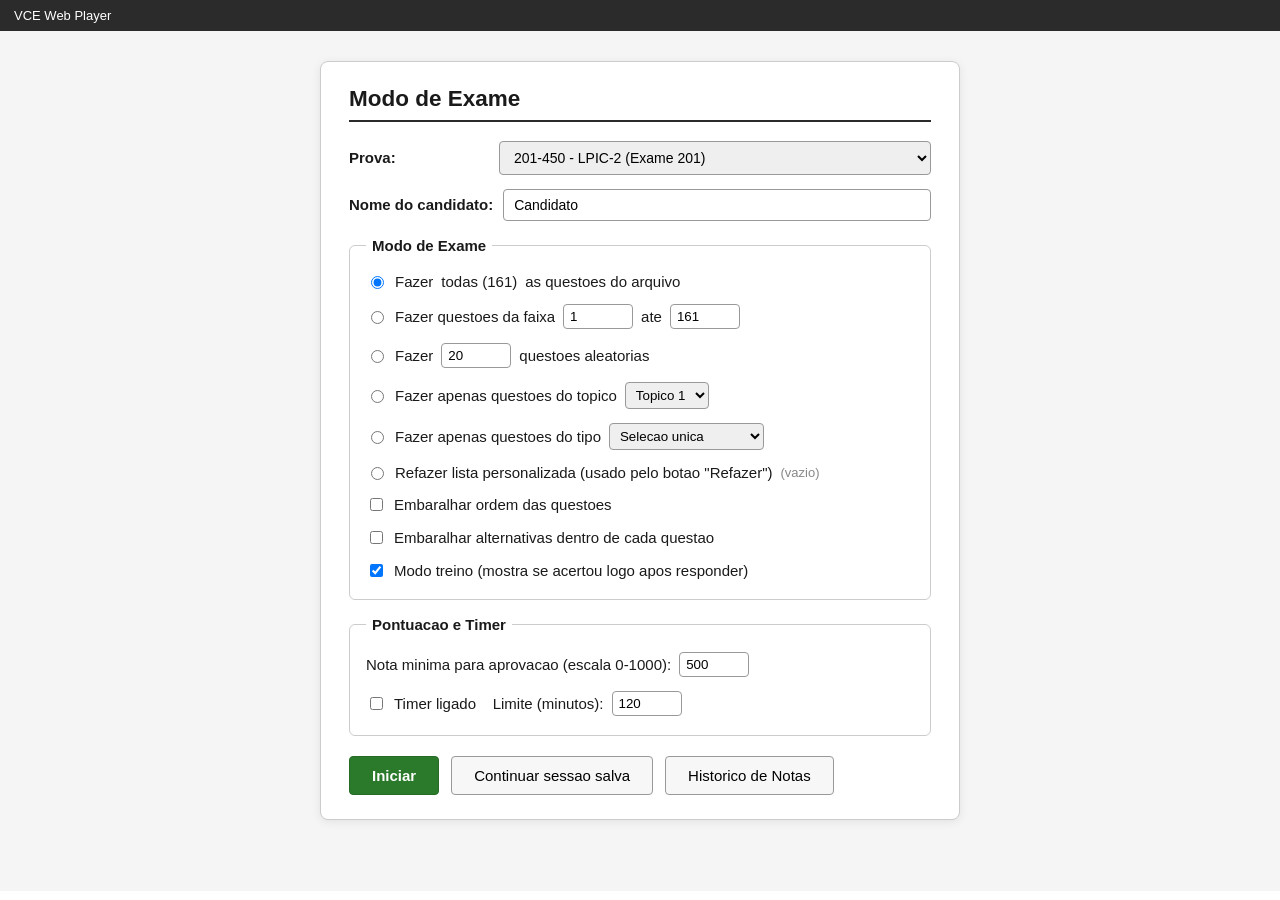
==== vce-web/index.html @ 0c2534b6 "New New" ====
<!DOCTYPE html>
<html lang="pt-BR">
<head>
<meta charset="UTF-8">
<meta name="viewport" content="width=device-width, initial-scale=1.0">
<title>Simulado LPIC-2 - VCE Web Player</title>
<link rel="stylesheet" href="style.css">
</head>
<body>

<!-- ===================== TELA INICIAL ===================== -->
<div id="setupScreen">
  <div class="titlebar">VCE Web Player</div>

  <div class="setupWrap">
    <div class="setupCard">
      <h2>Modo de Exame</h2>

      <div class="field">
        <label>Prova:</label>
        <select id="examSelect"></select>
      </div>

      <div class="field">
        <label>Nome do candidato:</label>
        <input type="text" id="candidateName" value="Candidato" />
      </div>

      <fieldset class="modeBox">
        <legend>Modo de Exame</legend>

        <label class="radioRow">
          <input type="radio" name="mode" value="all" checked>
          Fazer <span id="allCount">todas</span> as questoes do arquivo
        </label>

        <label class="radioRow">
          <input type="radio" name="mode" value="range">
          Fazer questoes da faixa
          <input type="number" id="rangeFrom" min="1" value="1" class="numSmall">
          ate
          <input type="number" id="rangeTo" min="1" value="161" class="numSmall">
        </label>

        <label class="radioRow">
          <input type="radio" name="mode" value="count">
          Fazer
          <input type="number" id="countN" min="1" value="20" class="numSmall">
          questoes aleatorias
        </label>

        <label class="radioRow">
          <input type="radio" name="mode" value="topic">
          Fazer apenas questoes do topico
          <select id="topicSelect" class="numSmall"></select>
        </label>

        <label class="radioRow">
          <input type="radio" name="mode" value="qtype">
          Fazer apenas questoes do tipo
          <select id="qtypeSelect" class="numSmall">
            <option value="single">Selecao unica</option>
            <option value="multi">Multipla escolha</option>
            <option value="text">Escrita (dissertativa)</option>
          </select>
        </label>

        <label class="radioRow">
          <input type="radio" name="mode" value="custom">
          Refazer lista personalizada (usado pelo botao "Refazer")
          <span id="customInfo" class="customInfo"></span>
        </label>

        <label class="checkRow">
          <input type="checkbox" id="randomizeQ"> Embaralhar ordem das questoes
        </label>
        <label class="checkRow">
          <input type="checkbox" id="randomizeChoices"> Embaralhar alternativas dentro de cada questao
        </label>
        <label class="checkRow">
          <input type="checkbox" id="trainingMode" checked>
          Modo treino (mostra se acertou logo apos responder)
        </label>
      </fieldset>

      <fieldset class="modeBox">
        <legend>Pontuacao e Timer</legend>
        <label class="checkRow">
          Nota minima para aprovacao (escala 0-1000):
          <input type="number" id="passingScore" min="0" max="1000" value="500" class="numSmall">
        </label>
        <label class="checkRow">
          <input type="checkbox" id="timerOn"> Timer ligado
          &nbsp;&nbsp; Limite (minutos):
          <input type="number" id="timerMinutes" min="1" value="120" class="numSmall">
        </label>
      </fieldset>

      <div class="setupButtons">
        <button id="btnStart" class="primary">Iniciar</button>
        <button id="btnContinue">Continuar sessao salva</button>
        <button id="btnHistory">Historico de Notas</button>
      </div>
    </div>
  </div>
</div>

<!-- ===================== TELA DA PROVA ===================== -->
<div id="examScreen" style="display:none;">
  <div class="titlebar">
    <span id="examTitle">Custom Exam - VCE Web Player</span>
    <span id="timerDisplay" class="timerDisplay" style="display:none;"></span>
  </div>

  <div class="topbar">
    <label class="mark-label"><input type="checkbox" id="markCheckbox"> Marcar</label>
    <div class="score">Pontuacao Atual: <span id="scoreDisplay">0/0</span></div>
  </div>

  <div class="content">
    <div class="questionHeader">
      <div class="itemInfo">
        Item <span id="itemIndex">1</span> de <span id="itemTotal">0</span>
        (<span id="candidateLabel"></span>Q<span id="itemQNum">1</span>)
      </div>
      <div class="headerButtons">
        <button id="btnShowAnswer">Mostrar Resposta</button>
        <button id="btnCalculator">Calculadora</button>
      </div>
    </div>
    <hr>
    <div class="topicLine">- (Topico <span id="topicNum">1</span>)</div>
    <div class="questionText" id="questionText"></div>
    <div class="options" id="optionsContainer"></div>
    <div class="answerBox" id="answerBox" style="display:none;">
      <div id="answerText" class="answerLine"></div>
      <div id="explanationText" class="explanationLine"></div>
    </div>
  </div>

  <div class="calculatorPanel" id="calculatorPanel" style="display:none;">
    <div class="calc-display" id="calcDisplay">0</div>
    <div class="calc-grid" id="calcGrid"></div>
  </div>

  <div class="statusbar"><span id="statusText">Selecione a melhor alternativa.</span></div>

  <div class="bottombar">
    <button id="btnPrevious">Anterior</button>
    <button id="btnNext">Proxima</button>
    <div class="reviewDropdownWrap">
      <button id="btnReview">Revisao</button>
      <div class="reviewMenu" id="reviewMenu" style="display:none;">
        <div data-mode="all">Revisar Todas</div>
        <div data-mode="marked">Revisar Marcadas</div>
        <div data-mode="incomplete">Revisar Incompletas</div>
        <div data-mode="wrong">Revisar Erradas</div>
      </div>
    </div>
    <button id="btnBackToSetup">Menu Inicial</button>
    <div class="spacer"></div>
    <button id="btnSave">Salvar Sessao</button>
    <button id="btnEnd" class="primary">Finalizar Exame</button>
  </div>
</div>

<!-- ===================== OVERLAY DE REVISAO ===================== -->
<div class="reviewOverlay" id="reviewOverlay" style="display:none;">
  <div class="reviewBox">
    <h3 id="reviewTitle">Revisao</h3>
    <div class="reviewList" id="reviewList"></div>
    <button id="closeReview">Fechar</button>
  </div>
</div>

<!-- ===================== SCORE REPORT ===================== -->
<div class="reportOverlay" id="reportOverlay" style="display:none;">
  <div class="reportBox">
    <div class="reportTitleBar">Relatorio de Pontuacao (Score Report)</div>
    <div class="reportBody" id="reportBody"></div>
    <div class="reportButtons">
      <button id="btnRetakeWrong">Refazer Erradas</button>
      <button id="btnRetakeIncomplete">Refazer Incompletas</button>
      <button id="btnReviewFromReport">Revisar Respostas</button>
      <button id="btnPrintReport">Imprimir</button>
      <button id="closeReport" class="primary">Fechar</button>
    </div>
  </div>
</div>

<!-- ===================== HISTORICO ===================== -->
<div class="reportOverlay" id="historyOverlay" style="display:none;">
  <div class="reportBox">
    <div class="reportTitleBar">Historico de Notas (Score History)</div>
    <div class="reportBody" id="historyBody"></div>
    <div class="reportButtons">
      <button id="btnClearHistory">Limpar Historico</button>
      <button id="closeHistory" class="primary">Fechar</button>
    </div>
  </div>
</div>

<script src="exams.js"></script>
<script src="script.js"></script>
</body>
</html>
---- vce-web/style.css ----
* { box-sizing: border-box; }

body {
  margin: 0;
  font-family: "Segoe UI", Tahoma, Arial, sans-serif;
  font-size: 15px;
  color: #1a1a1a;
  background: #ffffff;
  height: 100vh;
}

#examScreen {
  display: flex;
  flex-direction: column;
  height: 100vh;
}

.titlebar {
  background: #2b2b2b;
  color: #fff;
  padding: 8px 14px;
  font-size: 13px;
  display: flex;
  justify-content: space-between;
  align-items: center;
}

.timerDisplay {
  font-weight: 600;
  color: #ffd479;
}

/* ---------------- TELA INICIAL ---------------- */
.setupWrap {
  display: flex;
  justify-content: center;
  padding: 30px 16px;
  overflow-y: auto;
  height: calc(100vh - 40px);
  background: #f5f5f5;
}

.setupCard {
  background: #fff;
  border: 1px solid #ccc;
  border-radius: 8px;
  padding: 24px 28px;
  width: 640px;
  max-width: 100%;
  box-shadow: 0 2px 10px rgba(0,0,0,0.08);
  height: fit-content;
}

.setupCard h2 {
  margin-top: 0;
  border-bottom: 2px solid #2b2b2b;
  padding-bottom: 8px;
}

.field {
  display: flex;
  align-items: center;
  gap: 10px;
  margin: 14px 0;
}

.field label {
  min-width: 140px;
  font-weight: 600;
}

.field select,
.field input[type="text"] {
  flex: 1;
  padding: 7px 10px;
  border: 1px solid #999;
  border-radius: 4px;
  font-size: 14px;
}

.modeBox {
  border: 1px solid #ccc;
  border-radius: 6px;
  padding: 12px 16px;
  margin: 16px 0;
}

.modeBox legend {
  font-weight: 600;
  padding: 0 6px;
}

.radioRow, .checkRow {
  display: flex;
  align-items: center;
  gap: 8px;
  padding: 7px 0;
  flex-wrap: wrap;
}

.numSmall {
  width: 70px;
  padding: 4px 6px;
  border: 1px solid #999;
  border-radius: 4px;
}

select.numSmall { width: auto; }

.setupButtons {
  display: flex;
  gap: 12px;
  margin-top: 20px;
}

.setupButtons button {
  padding: 10px 22px;
  border: 1px solid #999;
  background: #f7f7f7;
  border-radius: 4px;
  cursor: pointer;
  font-size: 15px;
}

.setupButtons button:hover { background: #e9e9e9; }

.setupButtons .primary {
  background: #2b7a2b;
  color: #fff;
  border-color: #256b25;
  font-weight: 600;
}

.setupButtons .primary:hover { background: #236623; }

/* ---------------- BARRA SUPERIOR DA PROVA ---------------- */
.topbar {
  display: flex;
  justify-content: space-between;
  align-items: center;
  padding: 8px 16px;
  background: #f0f0f0;
  border-bottom: 1px solid #ccc;
}

.mark-label { font-size: 14px; user-select: none; }
.score { font-weight: 600; }

.content {
  flex: 1;
  padding: 20px 24px;
  overflow-y: auto;
}

.questionHeader {
  display: flex;
  justify-content: space-between;
  align-items: center;
}

.itemInfo { font-weight: 600; }

.headerButtons button {
  margin-left: 8px;
  padding: 6px 14px;
  border: 1px solid #999;
  background: #f7f7f7;
  border-radius: 3px;
  cursor: pointer;
}

.headerButtons button:hover { background: #e9e9e9; }

hr { border: none; border-top: 1px solid #ccc; margin: 10px 0 16px 0; }

.topicLine { font-weight: 600; margin-bottom: 10px; }

.questionText {
  white-space: pre-wrap;
  margin-bottom: 18px;
  line-height: 1.5;
}

.questionText pre {
  background: #f4f4f4;
  border: 1px solid #ddd;
  padding: 10px;
  overflow-x: auto;
  font-family: "Consolas", "Courier New", monospace;
  font-size: 13px;
  white-space: pre;
}

.options { display: flex; flex-direction: column; gap: 10px; }

.optionRow {
  display: flex;
  align-items: flex-start;
  gap: 10px;
  padding: 4px 6px;
  border-radius: 4px;
  cursor: pointer;
}

.optionRow:hover { background: #f5f5f5; }
.optionRow input { margin-top: 3px; }
.optionRow .optLabel { font-weight: 600; min-width: 18px; }

.optionRow.correct .optText,
.optionRow.correct .optLabel { color: #1a7f1a; font-weight: 600; }

.optionRow.incorrectSelected .optText,
.optionRow.incorrectSelected .optLabel { color: #c0392b; }

.textAnswer {
  width: 100%;
  padding: 8px;
  border: 1px solid #999;
  border-radius: 4px;
  font-size: 14px;
}

.answerBox {
  margin-top: 20px;
  background: #ffffcc;
  border: 1px solid #e0e0a0;
  padding: 14px;
  border-radius: 3px;
}

.answerLine { font-weight: 600; margin-bottom: 8px; }

.explanationLine {
  color: #333;
  line-height: 1.5;
  border-top: 1px dashed #ccc;
  padding-top: 8px;
  white-space: pre-wrap;
}

.calculatorPanel {
  position: fixed;
  top: 100px;
  right: 40px;
  background: #eee;
  border: 1px solid #999;
  border-radius: 6px;
  padding: 12px;
  box-shadow: 0 4px 14px rgba(0,0,0,0.25);
  z-index: 50;
}

.calc-display {
  background: #fff;
  border: 1px solid #999;
  text-align: right;
  padding: 8px;
  font-size: 20px;
  margin-bottom: 8px;
  border-radius: 3px;
  min-width: 180px;
}

.calc-grid { display: grid; grid-template-columns: repeat(4, 42px); gap: 6px; }

.calc-grid button {
  padding: 10px 0;
  border: 1px solid #aaa;
  background: #fafafa;
  border-radius: 3px;
  cursor: pointer;
  font-size: 15px;
}

.calc-grid button:hover { background: #e0e0e0; }

.statusbar {
  background: #f0f0f0;
  border-top: 1px solid #ccc;
  padding: 6px 16px;
  font-size: 13px;
  color: #444;
}

.bottombar {
  display: flex;
  align-items: center;
  gap: 8px;
  padding: 10px 16px;
  background: #f0f0f0;
  border-top: 1px solid #ccc;
}

.bottombar button {
  padding: 7px 16px;
  border: 1px solid #999;
  background: #f7f7f7;
  border-radius: 3px;
  cursor: pointer;
}

.bottombar button:hover { background: #e9e9e9; }
.spacer { flex: 1; }

.reviewDropdownWrap { position: relative; }

.reviewMenu {
  position: absolute;
  bottom: 40px;
  left: 0;
  background: #fff;
  border: 1px solid #999;
  border-radius: 4px;
  box-shadow: 0 2px 10px rgba(0,0,0,0.2);
  min-width: 170px;
  z-index: 40;
}

.reviewMenu div { padding: 8px 14px; cursor: pointer; font-size: 14px; }
.reviewMenu div:hover { background: #f0f0f0; }

.reviewOverlay {
  position: fixed;
  inset: 0;
  background: rgba(0,0,0,0.4);
  display: flex;
  align-items: center;
  justify-content: center;
  z-index: 60;
}

.reviewBox {
  background: #fff;
  border-radius: 6px;
  padding: 20px;
  width: 680px;
  max-width: 92%;
  max-height: 80vh;
  overflow-y: auto;
}

.reviewList div {
  padding: 8px 4px;
  border-bottom: 1px solid #eee;
  cursor: pointer;
}

.reviewList div:hover { background: #f7f7f7; }

.reviewList .rIcon {
  display: inline-block;
  min-width: 26px;
  font-weight: 700;
}

.rCorrect { color: #1a7f1a; }
.rWrong { color: #c0392b; }
.rMarked { color: #b8860b; }
.rUnanswered { color: #888; }

.reviewBox button {
  margin-top: 14px;
  padding: 8px 18px;
  border: 1px solid #999;
  background: #f7f7f7;
  border-radius: 4px;
  cursor: pointer;
}

/* ---------------- CUSTOM INFO ---------------- */
.customInfo { color: #888; font-size: 13px; }

/* ---------------- SCORE REPORT / HISTORICO ---------------- */
.reportOverlay {
  position: fixed;
  inset: 0;
  background: rgba(0,0,0,0.5);
  display: flex;
  align-items: center;
  justify-content: center;
  z-index: 70;
}

.reportBox {
  background: #fff;
  border-radius: 6px;
  width: 820px;
  max-width: 95%;
  max-height: 90vh;
  display: flex;
  flex-direction: column;
  overflow: hidden;
  box-shadow: 0 4px 20px rgba(0,0,0,0.3);
}

.reportTitleBar {
  background: #2b2b2b;
  color: #fff;
  padding: 10px 16px;
  font-weight: 600;
}

.reportBody {
  padding: 24px 28px;
  overflow-y: auto;
}

.reportBody h1 {
  text-align: center;
  font-size: 24px;
  margin: 0 0 4px 0;
}

.reportBody h2 {
  text-align: center;
  font-size: 18px;
  margin: 0 0 20px 0;
  color: #444;
}

.reportBody h3 {
  margin: 24px 0 10px 0;
  border-bottom: 1px solid #ccc;
  padding-bottom: 6px;
}

.reportMeta { margin-bottom: 20px; line-height: 1.8; }
.metaRow { display: flex; justify-content: space-between; max-width: 480px; }

.chartWrap {
  border: 1px solid #ccc;
  border-radius: 6px;
  padding: 18px 20px;
  margin: 16px 0;
  background: #fafafa;
}

.chartRow { display: flex; align-items: center; margin-bottom: 12px; }

.chartLabel { width: 100px; font-weight: 600; font-size: 13px; }

.chartTrack {
  flex: 1;
  height: 26px;
  background: #fff;
  border: 1px solid #999;
  position: relative;
  border-radius: 3px;
  overflow: hidden;
}

.chartBarReq { height: 100%; background: #6a8ec9; }
.chartBarYour { height: 100%; }
.chartBarYour.pass { background: #2b7a2b; }
.chartBarYour.fail { background: #c0392b; }

.chartScale {
  display: flex;
  justify-content: space-between;
  margin-left: 100px;
  font-size: 12px;
  color: #666;
}

.reportScores {
  display: flex;
  gap: 24px;
  flex-wrap: wrap;
  margin: 16px 0;
  font-size: 15px;
}

.reportStats {
  display: flex;
  gap: 10px;
  flex-wrap: wrap;
  margin: 16px 0;
}

.statChip {
  background: #eee;
  border: 1px solid #ccc;
  border-radius: 14px;
  padding: 4px 12px;
  font-size: 13px;
}
.statChip.ok { background: #e3f5e3; border-color: #a8d8a8; }
.statChip.bad { background: #fbe3e3; border-color: #e8b0b0; }
.statChip.warn { background: #fdf3e0; border-color: #e8d0a0; }

.topicTable, .historyTable {
  width: 100%;
  border-collapse: collapse;
  font-size: 14px;
}

.topicTable th, .topicTable td,
.historyTable th, .historyTable td {
  border-bottom: 1px solid #eee;
  padding: 8px 10px;
}

.topicTable th, .historyTable th {
  text-align: left;
  background: #f5f5f5;
  border-bottom: 2px solid #ddd;
}

.topicBar {
  position: relative;
  background: #eee;
  border-radius: 10px;
  height: 18px;
  width: 180px;
  display: inline-block;
  overflow: hidden;
  vertical-align: middle;
}

.topicBarFill {
  position: absolute;
  left: 0; top: 0; bottom: 0;
  background: #6a8ec9;
}

.topicBar span {
  position: absolute;
  right: 8px;
  font-size: 11px;
  line-height: 18px;
  font-weight: 600;
  color: #222;
}

.reportButtons {
  display: flex;
  gap: 8px;
  padding: 14px 20px;
  border-top: 1px solid #ddd;
  background: #f7f7f7;
  flex-wrap: wrap;
}

.reportButtons button {
  padding: 8px 16px;
  border: 1px solid #999;
  background: #fff;
  border-radius: 4px;
  cursor: pointer;
}

.reportButtons button:hover { background: #eee; }
.reportButtons .primary { background: #2b7a2b; color: #fff; border-color: #256b25; }
.reportButtons .primary:hover { background: #236623; }

.miniBtn {
  padding: 3px 8px;
  font-size: 12px;
  border: 1px solid #999;
  background: #fff;
  border-radius: 3px;
  cursor: pointer;
  margin: 0 2px;
}
.miniBtn:hover:not(:disabled) { background: #eee; }
.miniBtn:disabled { opacity: 0.4; cursor: default; }

.bottombar .primary { background: #2b7a2b; color: #fff; border-color: #256b25; }
.bottombar .primary:hover { background: #236623; }

@media print {
  .reportButtons, .reportTitleBar { display: none; }
  .reportOverlay { position: static; background: none; }
  .reportBox { box-shadow: none; max-height: none; }
}
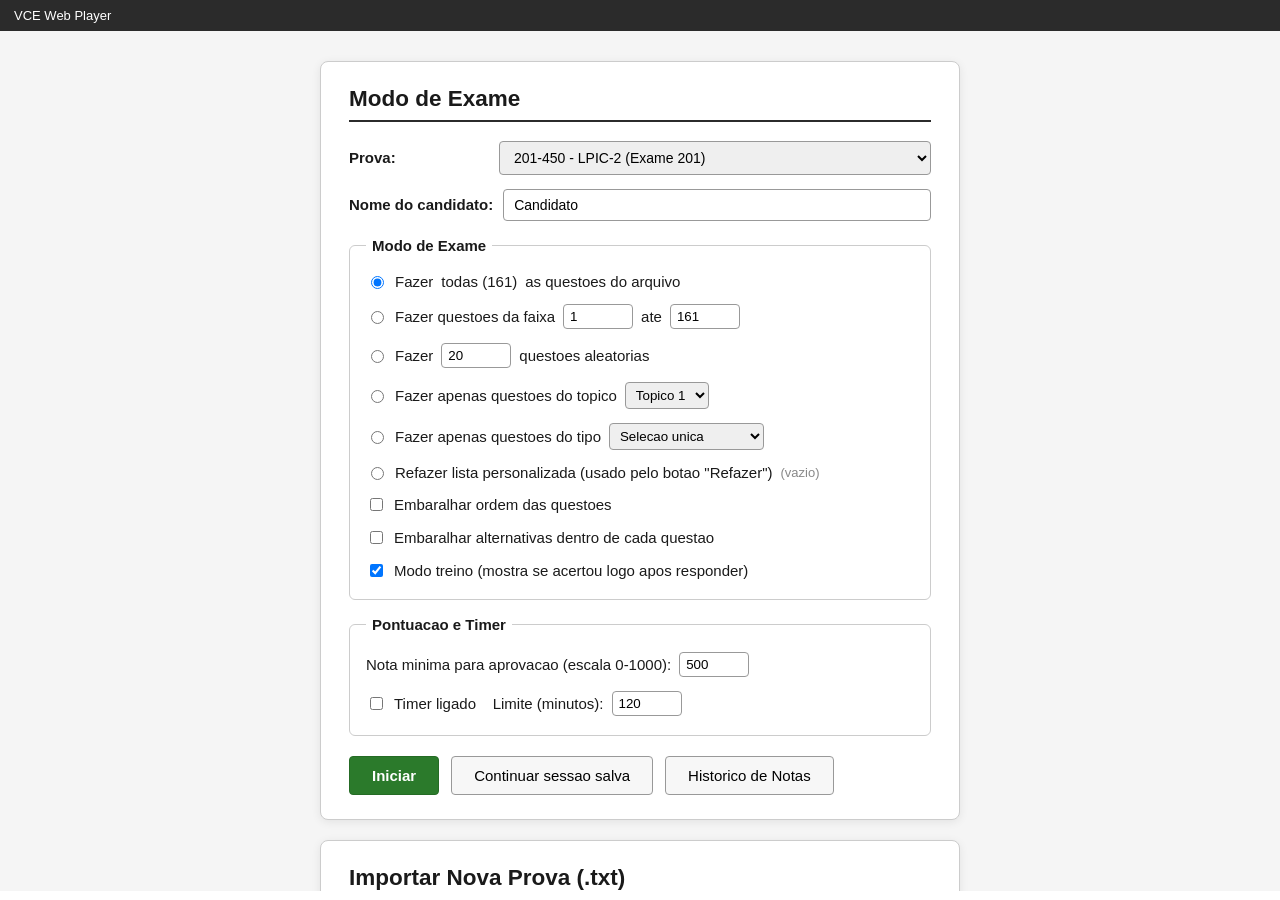
==== commit 5bcd7289: "Adiciona importar prova .txt pelo navegador e auto-save/restore de sessão Novo endpoint import_simul" ====
--- a/vce-web/index.html
+++ b/vce-web/index.html
@@ -101,6 +101,16 @@
         <button id="btnContinue">Continuar sessao salva</button>
         <button id="btnHistory">Historico de Notas</button>
       </div>
+    </div>
+
+    <div class="setupCard" id="importCard">
+      <h2>Importar Nova Prova (.txt)</h2>
+      <p class="importHint" id="importHint"></p>
+      <div class="field">
+        <input type="file" id="importFileInput" accept=".txt">
+        <button id="btnImport">Importar</button>
+      </div>
+      <div id="importStatus" class="importStatus" style="display:none;"></div>
     </div>
   </div>
 </div>
--- a/vce-web/style.css
+++ b/vce-web/style.css
@@ -33,7 +33,9 @@
 /* ---------------- TELA INICIAL ---------------- */
 .setupWrap {
   display: flex;
-  justify-content: center;
+  flex-direction: column;
+  align-items: center;
+  gap: 20px;
   padding: 30px 16px;
   overflow-y: auto;
   height: calc(100vh - 40px);
@@ -132,6 +134,34 @@
 }
 
 .setupButtons .primary:hover { background: #236623; }
+
+/* ---------------- IMPORTAR PROVA ---------------- */
+.importHint {
+  color: #888;
+  font-size: 13px;
+  margin: 0 0 10px 0;
+}
+
+#importCard .field input[type="file"] {
+  flex: 1;
+}
+
+#importCard input:disabled,
+#importCard button:disabled {
+  opacity: .5;
+  cursor: not-allowed;
+}
+
+.importStatus {
+  margin-top: 12px;
+  padding: 8px 12px;
+  border-radius: 4px;
+  font-size: 14px;
+}
+
+.importStatus.info { background: #eef3fb; color: #2b5b9c; }
+.importStatus.success { background: #eaf6ea; color: #1a7f1a; }
+.importStatus.error { background: #fbeaea; color: #c0392b; }
 
 /* ---------------- BARRA SUPERIOR DA PROVA ---------------- */
 .topbar {
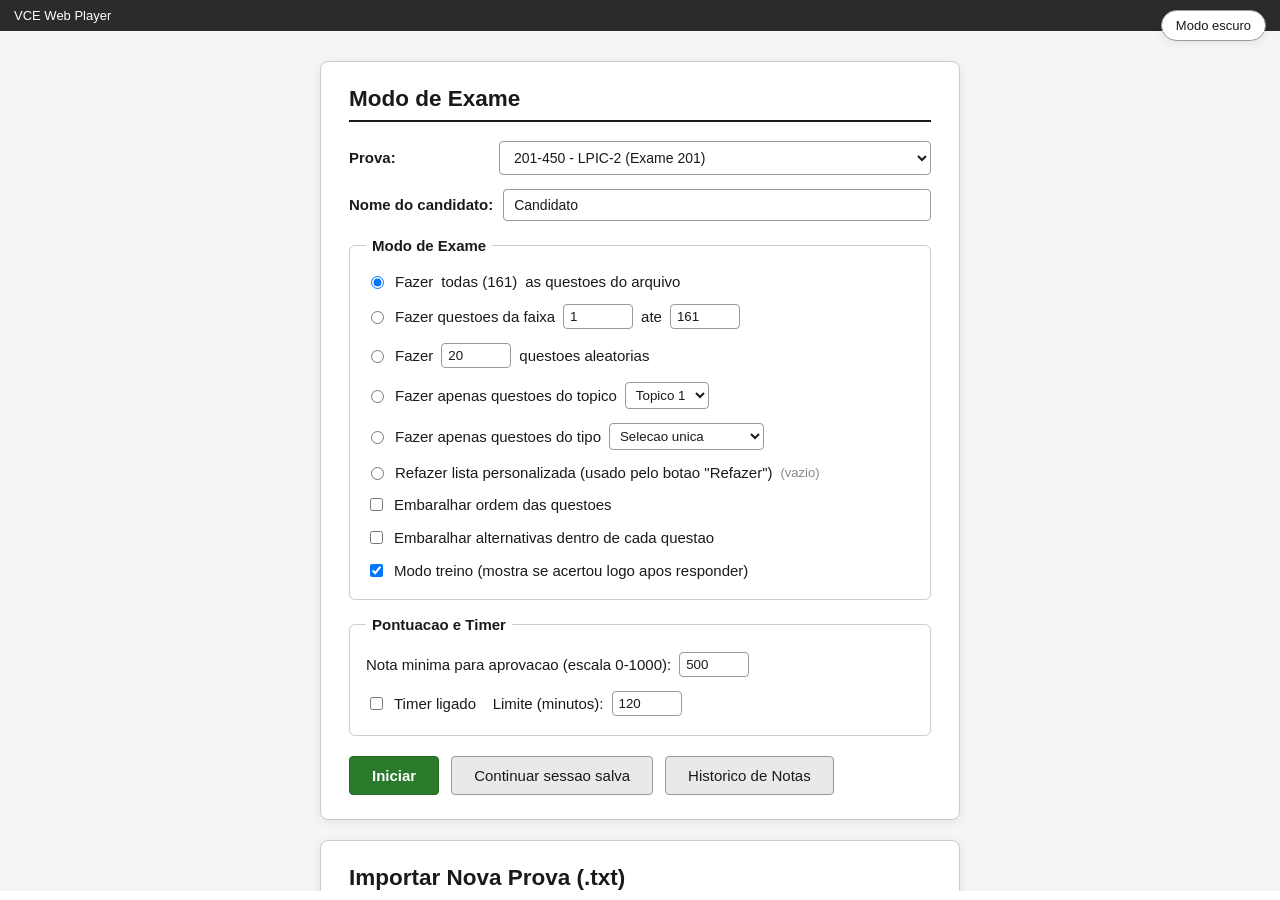
==== commit 9769c0a8: "Adiciona opção de modo escuro Botão fixo alterna entre tema claro e escuro, com a escolha salva no l" ====
--- a/vce-web/index.html
+++ b/vce-web/index.html
@@ -5,8 +5,22 @@
 <meta name="viewport" content="width=device-width, initial-scale=1.0">
 <title>Simulado LPIC-2 - VCE Web Player</title>
 <link rel="stylesheet" href="style.css">
+<script>
+// Aplica o tema salvo antes de renderizar a pagina, para evitar o "flash"
+// de tela clara antes de trocar para o modo escuro.
+(function () {
+  try {
+    var saved = localStorage.getItem('vce_theme');
+    if (saved === 'dark' || saved === 'light') {
+      document.documentElement.setAttribute('data-theme', saved);
+    }
+  } catch (e) {}
+})();
+</script>
 </head>
 <body>
+
+<button id="themeToggle" type="button">Modo escuro</button>
 
 <!-- ===================== TELA INICIAL ===================== -->
 <div id="setupScreen">
--- a/vce-web/style.css
+++ b/vce-web/style.css
@@ -1,11 +1,124 @@
+:root {
+  --bg: #ffffff;
+  --bg-soft: #f5f5f5;
+  --bg-card: #ffffff;
+  --bg-hover: #e9e9e9;
+  --bg-input: #ffffff;
+  --text: #1a1a1a;
+  --text-muted: #888888;
+  --text-soft: #444444;
+  --border: #cccccc;
+  --border-strong: #999999;
+  --titlebar-bg: #2b2b2b;
+  --titlebar-text: #ffffff;
+  --accent: #2b7a2b;
+  --accent-hover: #236623;
+  --accent-border: #256b25;
+  --blue: #6a8ec9;
+  --pass: #1a7f1a;
+  --fail: #c0392b;
+  --warn: #b8860b;
+  --highlight-bg: #ffffcc;
+  --highlight-border: #e0e0a0;
+  --code-bg: #f4f4f4;
+  --code-border: #dddddd;
+  --shadow: rgba(0, 0, 0, 0.08);
+  --shadow-strong: rgba(0, 0, 0, 0.3);
+  --overlay-bg: rgba(0, 0, 0, 0.45);
+  --info-bg: #eef3fb;
+  --info-text: #2b5b9c;
+  --success-bg: #eaf6ea;
+  --success-text: #1a7f1a;
+  --error-bg: #fbeaea;
+  --error-text: #c0392b;
+  --warn-bg: #fdf3e0;
+  --warn-border: #e8d0a0;
+}
+
+:root[data-theme="dark"] {
+  --bg: #15181c;
+  --bg-soft: #1b1f24;
+  --bg-card: #20252b;
+  --bg-hover: #2b3138;
+  --bg-input: #262c33;
+  --text: #e8e8e8;
+  --text-muted: #9aa0a6;
+  --text-soft: #c2c7cc;
+  --border: #3a4149;
+  --border-strong: #4d555e;
+  --titlebar-bg: #101317;
+  --titlebar-text: #f0f0f0;
+  --accent: #3a9a3a;
+  --accent-hover: #4bb14b;
+  --accent-border: #2f8a2f;
+  --blue: #7ea4e0;
+  --pass: #5fc25f;
+  --fail: #ef6b6b;
+  --warn: #e0b34a;
+  --highlight-bg: #4a4322;
+  --highlight-border: #6b6132;
+  --code-bg: #262c33;
+  --code-border: #3a4149;
+  --shadow: rgba(0, 0, 0, 0.35);
+  --shadow-strong: rgba(0, 0, 0, 0.6);
+  --overlay-bg: rgba(0, 0, 0, 0.65);
+  --info-bg: #1e2c3d;
+  --info-text: #8ab4f0;
+  --success-bg: #1c3320;
+  --success-text: #6fd07a;
+  --error-bg: #3a2020;
+  --error-text: #f08a8a;
+  --warn-bg: #3a2f14;
+  --warn-border: #6b5726;
+}
+
+@media (prefers-color-scheme: dark) {
+  :root:not([data-theme="light"]) {
+    --bg: #15181c;
+    --bg-soft: #1b1f24;
+    --bg-card: #20252b;
+    --bg-hover: #2b3138;
+    --bg-input: #262c33;
+    --text: #e8e8e8;
+    --text-muted: #9aa0a6;
+    --text-soft: #c2c7cc;
+    --border: #3a4149;
+    --border-strong: #4d555e;
+    --titlebar-bg: #101317;
+    --titlebar-text: #f0f0f0;
+    --accent: #3a9a3a;
+    --accent-hover: #4bb14b;
+    --accent-border: #2f8a2f;
+    --blue: #7ea4e0;
+    --pass: #5fc25f;
+    --fail: #ef6b6b;
+    --warn: #e0b34a;
+    --highlight-bg: #4a4322;
+    --highlight-border: #6b6132;
+    --code-bg: #262c33;
+    --code-border: #3a4149;
+    --shadow: rgba(0, 0, 0, 0.35);
+    --shadow-strong: rgba(0, 0, 0, 0.6);
+    --overlay-bg: rgba(0, 0, 0, 0.65);
+    --info-bg: #1e2c3d;
+    --info-text: #8ab4f0;
+    --success-bg: #1c3320;
+    --success-text: #6fd07a;
+    --error-bg: #3a2020;
+    --error-text: #f08a8a;
+    --warn-bg: #3a2f14;
+    --warn-border: #6b5726;
+  }
+}
+
 * { box-sizing: border-box; }
 
 body {
   margin: 0;
   font-family: "Segoe UI", Tahoma, Arial, sans-serif;
   font-size: 15px;
-  color: #1a1a1a;
-  background: #ffffff;
+  color: var(--text);
+  background: var(--bg);
   height: 100vh;
 }
 
@@ -16,8 +129,8 @@
 }
 
 .titlebar {
-  background: #2b2b2b;
-  color: #fff;
+  background: var(--titlebar-bg);
+  color: var(--titlebar-text);
   padding: 8px 14px;
   font-size: 13px;
   display: flex;
@@ -29,6 +142,24 @@
   font-weight: 600;
   color: #ffd479;
 }
+
+/* ---------------- ALTERNAR TEMA (MODO ESCURO) ---------------- */
+#themeToggle {
+  position: fixed;
+  top: 10px;
+  right: 14px;
+  z-index: 200;
+  padding: 7px 14px;
+  border: 1px solid var(--border-strong);
+  background: var(--bg-card);
+  color: var(--text);
+  border-radius: 20px;
+  cursor: pointer;
+  font-size: 13px;
+  box-shadow: 0 2px 8px var(--shadow);
+}
+
+#themeToggle:hover { background: var(--bg-hover); }
 
 /* ---------------- TELA INICIAL ---------------- */
 .setupWrap {
@@ -39,23 +170,23 @@
   padding: 30px 16px;
   overflow-y: auto;
   height: calc(100vh - 40px);
-  background: #f5f5f5;
+  background: var(--bg-soft);
 }
 
 .setupCard {
-  background: #fff;
-  border: 1px solid #ccc;
+  background: var(--bg-card);
+  border: 1px solid var(--border);
   border-radius: 8px;
   padding: 24px 28px;
   width: 640px;
   max-width: 100%;
-  box-shadow: 0 2px 10px rgba(0,0,0,0.08);
+  box-shadow: 0 2px 10px var(--shadow);
   height: fit-content;
 }
 
 .setupCard h2 {
   margin-top: 0;
-  border-bottom: 2px solid #2b2b2b;
+  border-bottom: 2px solid var(--text);
   padding-bottom: 8px;
 }
 
@@ -75,13 +206,15 @@
 .field input[type="text"] {
   flex: 1;
   padding: 7px 10px;
-  border: 1px solid #999;
+  border: 1px solid var(--border-strong);
   border-radius: 4px;
   font-size: 14px;
+  background: var(--bg-input);
+  color: var(--text);
 }
 
 .modeBox {
-  border: 1px solid #ccc;
+  border: 1px solid var(--border);
   border-radius: 6px;
   padding: 12px 16px;
   margin: 16px 0;
@@ -103,8 +236,10 @@
 .numSmall {
   width: 70px;
   padding: 4px 6px;
-  border: 1px solid #999;
-  border-radius: 4px;
+  border: 1px solid var(--border-strong);
+  border-radius: 4px;
+  background: var(--bg-input);
+  color: var(--text);
 }
 
 select.numSmall { width: auto; }
@@ -117,33 +252,35 @@
 
 .setupButtons button {
   padding: 10px 22px;
-  border: 1px solid #999;
-  background: #f7f7f7;
+  border: 1px solid var(--border-strong);
+  background: var(--bg-hover);
+  color: var(--text);
   border-radius: 4px;
   cursor: pointer;
   font-size: 15px;
 }
 
-.setupButtons button:hover { background: #e9e9e9; }
+.setupButtons button:hover { filter: brightness(0.95); }
 
 .setupButtons .primary {
-  background: #2b7a2b;
+  background: var(--accent);
   color: #fff;
-  border-color: #256b25;
+  border-color: var(--accent-border);
   font-weight: 600;
 }
 
-.setupButtons .primary:hover { background: #236623; }
+.setupButtons .primary:hover { background: var(--accent-hover); }
 
 /* ---------------- IMPORTAR PROVA ---------------- */
 .importHint {
-  color: #888;
+  color: var(--text-muted);
   font-size: 13px;
   margin: 0 0 10px 0;
 }
 
 #importCard .field input[type="file"] {
   flex: 1;
+  color: var(--text);
 }
 
 #importCard input:disabled,
@@ -159,9 +296,9 @@
   font-size: 14px;
 }
 
-.importStatus.info { background: #eef3fb; color: #2b5b9c; }
-.importStatus.success { background: #eaf6ea; color: #1a7f1a; }
-.importStatus.error { background: #fbeaea; color: #c0392b; }
+.importStatus.info { background: var(--info-bg); color: var(--info-text); }
+.importStatus.success { background: var(--success-bg); color: var(--success-text); }
+.importStatus.error { background: var(--error-bg); color: var(--error-text); }
 
 /* ---------------- BARRA SUPERIOR DA PROVA ---------------- */
 .topbar {
@@ -169,8 +306,8 @@
   justify-content: space-between;
   align-items: center;
   padding: 8px 16px;
-  background: #f0f0f0;
-  border-bottom: 1px solid #ccc;
+  background: var(--bg-soft);
+  border-bottom: 1px solid var(--border);
 }
 
 .mark-label { font-size: 14px; user-select: none; }
@@ -193,15 +330,16 @@
 .headerButtons button {
   margin-left: 8px;
   padding: 6px 14px;
-  border: 1px solid #999;
-  background: #f7f7f7;
+  border: 1px solid var(--border-strong);
+  background: var(--bg-hover);
+  color: var(--text);
   border-radius: 3px;
   cursor: pointer;
 }
 
-.headerButtons button:hover { background: #e9e9e9; }
-
-hr { border: none; border-top: 1px solid #ccc; margin: 10px 0 16px 0; }
+.headerButtons button:hover { filter: brightness(0.95); }
+
+hr { border: none; border-top: 1px solid var(--border); margin: 10px 0 16px 0; }
 
 .topicLine { font-weight: 600; margin-bottom: 10px; }
 
@@ -212,13 +350,14 @@
 }
 
 .questionText pre {
-  background: #f4f4f4;
-  border: 1px solid #ddd;
+  background: var(--code-bg);
+  border: 1px solid var(--code-border);
   padding: 10px;
   overflow-x: auto;
   font-family: "Consolas", "Courier New", monospace;
   font-size: 13px;
   white-space: pre;
+  color: var(--text);
 }
 
 .options { display: flex; flex-direction: column; gap: 10px; }
@@ -232,38 +371,40 @@
   cursor: pointer;
 }
 
-.optionRow:hover { background: #f5f5f5; }
+.optionRow:hover { background: var(--bg-hover); }
 .optionRow input { margin-top: 3px; }
 .optionRow .optLabel { font-weight: 600; min-width: 18px; }
 
 .optionRow.correct .optText,
-.optionRow.correct .optLabel { color: #1a7f1a; font-weight: 600; }
+.optionRow.correct .optLabel { color: var(--pass); font-weight: 600; }
 
 .optionRow.incorrectSelected .optText,
-.optionRow.incorrectSelected .optLabel { color: #c0392b; }
+.optionRow.incorrectSelected .optLabel { color: var(--fail); }
 
 .textAnswer {
   width: 100%;
   padding: 8px;
-  border: 1px solid #999;
+  border: 1px solid var(--border-strong);
   border-radius: 4px;
   font-size: 14px;
+  background: var(--bg-input);
+  color: var(--text);
 }
 
 .answerBox {
   margin-top: 20px;
-  background: #ffffcc;
-  border: 1px solid #e0e0a0;
+  background: var(--highlight-bg);
+  border: 1px solid var(--highlight-border);
   padding: 14px;
   border-radius: 3px;
 }
 
-.answerLine { font-weight: 600; margin-bottom: 8px; }
+.answerLine { font-weight: 600; margin-bottom: 8px; color: var(--text); }
 
 .explanationLine {
-  color: #333;
+  color: var(--text-soft);
   line-height: 1.5;
-  border-top: 1px dashed #ccc;
+  border-top: 1px dashed var(--border);
   padding-top: 8px;
   white-space: pre-wrap;
 }
@@ -272,17 +413,17 @@
   position: fixed;
   top: 100px;
   right: 40px;
-  background: #eee;
-  border: 1px solid #999;
+  background: var(--bg-soft);
+  border: 1px solid var(--border-strong);
   border-radius: 6px;
   padding: 12px;
-  box-shadow: 0 4px 14px rgba(0,0,0,0.25);
-  z-index: 50;
+  box-shadow: 0 4px 14px var(--shadow-strong);
 }
 
 .calc-display {
-  background: #fff;
-  border: 1px solid #999;
+  background: var(--bg-card);
+  border: 1px solid var(--border-strong);
+  color: var(--text);
   text-align: right;
   padding: 8px;
   font-size: 20px;
@@ -295,21 +436,22 @@
 
 .calc-grid button {
   padding: 10px 0;
-  border: 1px solid #aaa;
-  background: #fafafa;
+  border: 1px solid var(--border-strong);
+  background: var(--bg-card);
+  color: var(--text);
   border-radius: 3px;
   cursor: pointer;
   font-size: 15px;
 }
 
-.calc-grid button:hover { background: #e0e0e0; }
+.calc-grid button:hover { background: var(--bg-hover); }
 
 .statusbar {
-  background: #f0f0f0;
-  border-top: 1px solid #ccc;
+  background: var(--bg-soft);
+  border-top: 1px solid var(--border);
   padding: 6px 16px;
   font-size: 13px;
-  color: #444;
+  color: var(--text-soft);
 }
 
 .bottombar {
@@ -317,19 +459,20 @@
   align-items: center;
   gap: 8px;
   padding: 10px 16px;
-  background: #f0f0f0;
-  border-top: 1px solid #ccc;
+  background: var(--bg-soft);
+  border-top: 1px solid var(--border);
 }
 
 .bottombar button {
   padding: 7px 16px;
-  border: 1px solid #999;
-  background: #f7f7f7;
+  border: 1px solid var(--border-strong);
+  background: var(--bg-hover);
+  color: var(--text);
   border-radius: 3px;
   cursor: pointer;
 }
 
-.bottombar button:hover { background: #e9e9e9; }
+.bottombar button:hover { filter: brightness(0.95); }
 .spacer { flex: 1; }
 
 .reviewDropdownWrap { position: relative; }
@@ -338,21 +481,21 @@
   position: absolute;
   bottom: 40px;
   left: 0;
-  background: #fff;
-  border: 1px solid #999;
-  border-radius: 4px;
-  box-shadow: 0 2px 10px rgba(0,0,0,0.2);
+  background: var(--bg-card);
+  border: 1px solid var(--border-strong);
+  border-radius: 4px;
+  box-shadow: 0 2px 10px var(--shadow-strong);
   min-width: 170px;
   z-index: 40;
 }
 
-.reviewMenu div { padding: 8px 14px; cursor: pointer; font-size: 14px; }
-.reviewMenu div:hover { background: #f0f0f0; }
+.reviewMenu div { padding: 8px 14px; cursor: pointer; font-size: 14px; color: var(--text); }
+.reviewMenu div:hover { background: var(--bg-hover); }
 
 .reviewOverlay {
   position: fixed;
   inset: 0;
-  background: rgba(0,0,0,0.4);
+  background: var(--overlay-bg);
   display: flex;
   align-items: center;
   justify-content: center;
@@ -360,7 +503,8 @@
 }
 
 .reviewBox {
-  background: #fff;
+  background: var(--bg-card);
+  color: var(--text);
   border-radius: 6px;
   padding: 20px;
   width: 680px;
@@ -371,11 +515,11 @@
 
 .reviewList div {
   padding: 8px 4px;
-  border-bottom: 1px solid #eee;
-  cursor: pointer;
-}
-
-.reviewList div:hover { background: #f7f7f7; }
+  border-bottom: 1px solid var(--border);
+  cursor: pointer;
+}
+
+.reviewList div:hover { background: var(--bg-hover); }
 
 .reviewList .rIcon {
   display: inline-block;
@@ -383,28 +527,29 @@
   font-weight: 700;
 }
 
-.rCorrect { color: #1a7f1a; }
-.rWrong { color: #c0392b; }
-.rMarked { color: #b8860b; }
-.rUnanswered { color: #888; }
+.rCorrect { color: var(--pass); }
+.rWrong { color: var(--fail); }
+.rMarked { color: var(--warn); }
+.rUnanswered { color: var(--text-muted); }
 
 .reviewBox button {
   margin-top: 14px;
   padding: 8px 18px;
-  border: 1px solid #999;
-  background: #f7f7f7;
+  border: 1px solid var(--border-strong);
+  background: var(--bg-hover);
+  color: var(--text);
   border-radius: 4px;
   cursor: pointer;
 }
 
 /* ---------------- CUSTOM INFO ---------------- */
-.customInfo { color: #888; font-size: 13px; }
+.customInfo { color: var(--text-muted); font-size: 13px; }
 
 /* ---------------- SCORE REPORT / HISTORICO ---------------- */
 .reportOverlay {
   position: fixed;
   inset: 0;
-  background: rgba(0,0,0,0.5);
+  background: var(--overlay-bg);
   display: flex;
   align-items: center;
   justify-content: center;
@@ -412,7 +557,8 @@
 }
 
 .reportBox {
-  background: #fff;
+  background: var(--bg-card);
+  color: var(--text);
   border-radius: 6px;
   width: 820px;
   max-width: 95%;
@@ -420,12 +566,12 @@
   display: flex;
   flex-direction: column;
   overflow: hidden;
-  box-shadow: 0 4px 20px rgba(0,0,0,0.3);
+  box-shadow: 0 4px 20px var(--shadow-strong);
 }
 
 .reportTitleBar {
-  background: #2b2b2b;
-  color: #fff;
+  background: var(--titlebar-bg);
+  color: var(--titlebar-text);
   padding: 10px 16px;
   font-weight: 600;
 }
@@ -445,12 +591,12 @@
   text-align: center;
   font-size: 18px;
   margin: 0 0 20px 0;
-  color: #444;
+  color: var(--text-soft);
 }
 
 .reportBody h3 {
   margin: 24px 0 10px 0;
-  border-bottom: 1px solid #ccc;
+  border-bottom: 1px solid var(--border);
   padding-bottom: 6px;
 }
 
@@ -458,11 +604,11 @@
 .metaRow { display: flex; justify-content: space-between; max-width: 480px; }
 
 .chartWrap {
-  border: 1px solid #ccc;
+  border: 1px solid var(--border);
   border-radius: 6px;
   padding: 18px 20px;
   margin: 16px 0;
-  background: #fafafa;
+  background: var(--bg-soft);
 }
 
 .chartRow { display: flex; align-items: center; margin-bottom: 12px; }
@@ -472,24 +618,24 @@
 .chartTrack {
   flex: 1;
   height: 26px;
-  background: #fff;
-  border: 1px solid #999;
+  background: var(--bg-card);
+  border: 1px solid var(--border-strong);
   position: relative;
   border-radius: 3px;
   overflow: hidden;
 }
 
-.chartBarReq { height: 100%; background: #6a8ec9; }
+.chartBarReq { height: 100%; background: var(--blue); }
 .chartBarYour { height: 100%; }
-.chartBarYour.pass { background: #2b7a2b; }
-.chartBarYour.fail { background: #c0392b; }
+.chartBarYour.pass { background: var(--pass); }
+.chartBarYour.fail { background: var(--fail); }
 
 .chartScale {
   display: flex;
   justify-content: space-between;
   margin-left: 100px;
   font-size: 12px;
-  color: #666;
+  color: var(--text-muted);
 }
 
 .reportScores {
@@ -508,15 +654,15 @@
 }
 
 .statChip {
-  background: #eee;
-  border: 1px solid #ccc;
+  background: var(--bg-hover);
+  border: 1px solid var(--border);
   border-radius: 14px;
   padding: 4px 12px;
   font-size: 13px;
 }
-.statChip.ok { background: #e3f5e3; border-color: #a8d8a8; }
-.statChip.bad { background: #fbe3e3; border-color: #e8b0b0; }
-.statChip.warn { background: #fdf3e0; border-color: #e8d0a0; }
+.statChip.ok { background: var(--success-bg); border-color: var(--success-text); color: var(--success-text); }
+.statChip.bad { background: var(--error-bg); border-color: var(--error-text); color: var(--error-text); }
+.statChip.warn { background: var(--warn-bg); border-color: var(--warn-border); }
 
 .topicTable, .historyTable {
   width: 100%;
@@ -526,19 +672,19 @@
 
 .topicTable th, .topicTable td,
 .historyTable th, .historyTable td {
-  border-bottom: 1px solid #eee;
+  border-bottom: 1px solid var(--border);
   padding: 8px 10px;
 }
 
 .topicTable th, .historyTable th {
   text-align: left;
-  background: #f5f5f5;
-  border-bottom: 2px solid #ddd;
+  background: var(--bg-soft);
+  border-bottom: 2px solid var(--border-strong);
 }
 
 .topicBar {
   position: relative;
-  background: #eee;
+  background: var(--bg-hover);
   border-radius: 10px;
   height: 18px;
   width: 180px;
@@ -550,7 +696,7 @@
 .topicBarFill {
   position: absolute;
   left: 0; top: 0; bottom: 0;
-  background: #6a8ec9;
+  background: var(--blue);
 }
 
 .topicBar span {
@@ -559,46 +705,66 @@
   font-size: 11px;
   line-height: 18px;
   font-weight: 600;
-  color: #222;
+  color: var(--text);
 }
 
 .reportButtons {
   display: flex;
   gap: 8px;
   padding: 14px 20px;
-  border-top: 1px solid #ddd;
-  background: #f7f7f7;
+  border-top: 1px solid var(--border);
+  background: var(--bg-soft);
   flex-wrap: wrap;
 }
 
 .reportButtons button {
   padding: 8px 16px;
-  border: 1px solid #999;
-  background: #fff;
-  border-radius: 4px;
-  cursor: pointer;
-}
-
-.reportButtons button:hover { background: #eee; }
-.reportButtons .primary { background: #2b7a2b; color: #fff; border-color: #256b25; }
-.reportButtons .primary:hover { background: #236623; }
+  border: 1px solid var(--border-strong);
+  background: var(--bg-card);
+  color: var(--text);
+  border-radius: 4px;
+  cursor: pointer;
+}
+
+.reportButtons button:hover { background: var(--bg-hover); }
+.reportButtons .primary { background: var(--accent); color: #fff; border-color: var(--accent-border); }
+.reportButtons .primary:hover { background: var(--accent-hover); }
 
 .miniBtn {
   padding: 3px 8px;
   font-size: 12px;
-  border: 1px solid #999;
-  background: #fff;
+  border: 1px solid var(--border-strong);
+  background: var(--bg-card);
+  color: var(--text);
   border-radius: 3px;
   cursor: pointer;
   margin: 0 2px;
 }
-.miniBtn:hover:not(:disabled) { background: #eee; }
+.miniBtn:hover:not(:disabled) { background: var(--bg-hover); }
 .miniBtn:disabled { opacity: 0.4; cursor: default; }
 
-.bottombar .primary { background: #2b7a2b; color: #fff; border-color: #256b25; }
-.bottombar .primary:hover { background: #236623; }
+.bottombar .primary { background: var(--accent); color: #fff; border-color: var(--accent-border); }
+.bottombar .primary:hover { background: var(--accent-hover); }
 
 @media print {
+  :root, :root[data-theme="dark"] {
+    --bg: #ffffff;
+    --bg-soft: #fafafa;
+    --bg-card: #ffffff;
+    --bg-hover: #eeeeee;
+    --bg-input: #ffffff;
+    --text: #1a1a1a;
+    --text-muted: #888888;
+    --text-soft: #444444;
+    --border: #cccccc;
+    --border-strong: #999999;
+    --pass: #1a7f1a;
+    --fail: #c0392b;
+    --blue: #6a8ec9;
+    --shadow: rgba(0, 0, 0, 0.08);
+    --shadow-strong: rgba(0, 0, 0, 0.3);
+  }
+  #themeToggle { display: none; }
   .reportButtons, .reportTitleBar { display: none; }
   .reportOverlay { position: static; background: none; }
   .reportBox { box-shadow: none; max-height: none; }
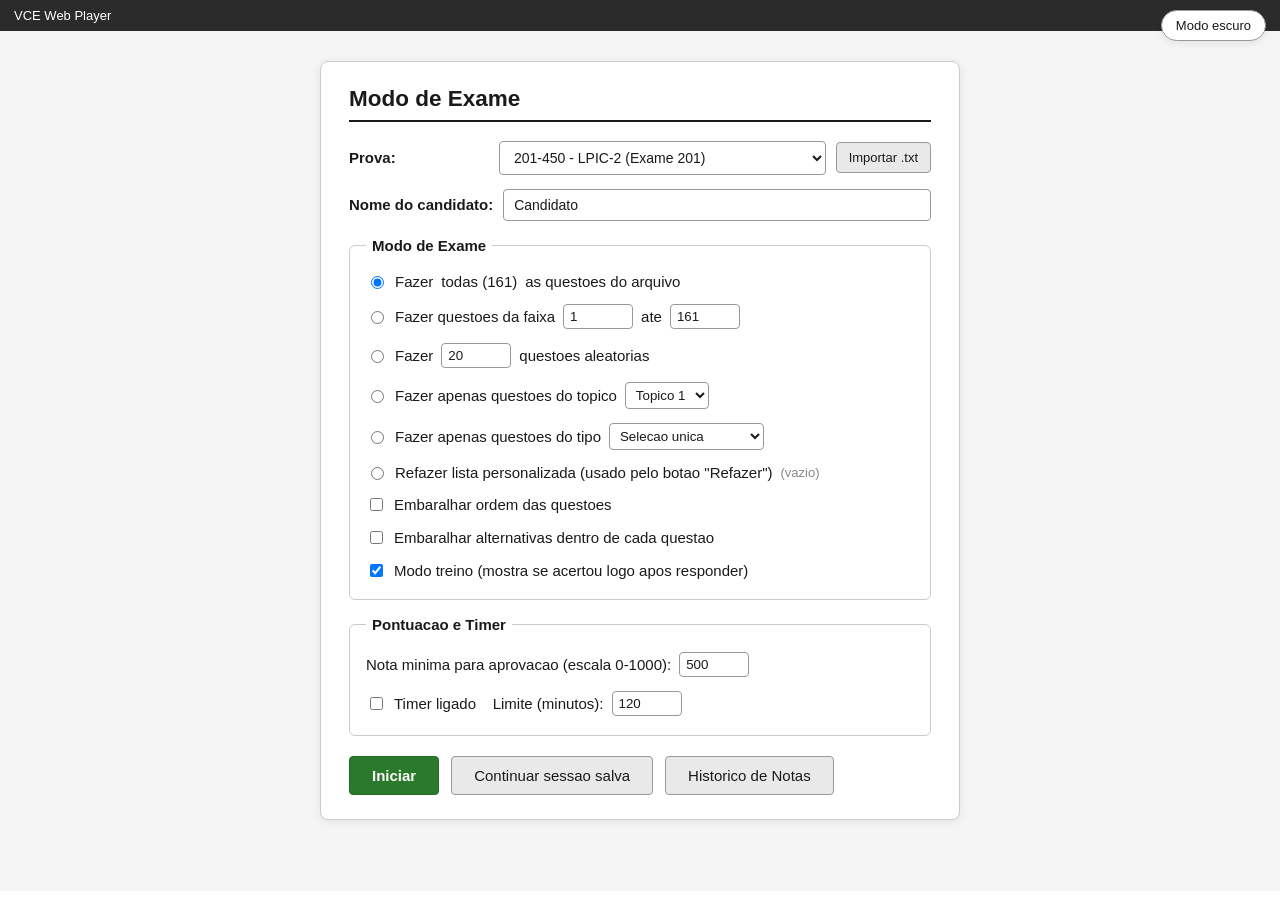
==== commit 609f6246: "Endurece a segurança do sistema e reposiciona a importação de .txt Corrige XSS (escape de candidato," ====
--- a/vce-web/index.html
+++ b/vce-web/index.html
@@ -33,6 +33,16 @@
       <div class="field">
         <label>Prova:</label>
         <select id="examSelect"></select>
+        <button id="btnImportToggle" type="button" title="Importar uma nova prova a partir de um arquivo .txt">Importar .txt</button>
+      </div>
+
+      <div id="importPanel" class="importPanel" style="display:none;">
+        <p class="importHint" id="importHint"></p>
+        <div class="field">
+          <input type="file" id="importFileInput" accept=".txt">
+          <button id="btnImport">Enviar</button>
+        </div>
+        <div id="importStatus" class="importStatus" style="display:none;"></div>
       </div>
 
       <div class="field">
@@ -115,16 +125,6 @@
         <button id="btnContinue">Continuar sessao salva</button>
         <button id="btnHistory">Historico de Notas</button>
       </div>
-    </div>
-
-    <div class="setupCard" id="importCard">
-      <h2>Importar Nova Prova (.txt)</h2>
-      <p class="importHint" id="importHint"></p>
-      <div class="field">
-        <input type="file" id="importFileInput" accept=".txt">
-        <button id="btnImport">Importar</button>
-      </div>
-      <div id="importStatus" class="importStatus" style="display:none;"></div>
     </div>
   </div>
 </div>
--- a/vce-web/style.css
+++ b/vce-web/style.css
@@ -272,21 +272,54 @@
 .setupButtons .primary:hover { background: var(--accent-hover); }
 
 /* ---------------- IMPORTAR PROVA ---------------- */
+#btnImportToggle {
+  padding: 7px 12px;
+  border: 1px solid var(--border-strong);
+  background: var(--bg-hover);
+  color: var(--text);
+  border-radius: 4px;
+  cursor: pointer;
+  font-size: 13px;
+  white-space: nowrap;
+}
+
+#btnImportToggle:hover { filter: brightness(0.95); }
+
+.importPanel {
+  border: 1px dashed var(--border-strong);
+  border-radius: 6px;
+  padding: 10px 14px;
+  margin: 0 0 14px 0;
+  background: var(--bg-soft);
+}
+
 .importHint {
   color: var(--text-muted);
   font-size: 13px;
-  margin: 0 0 10px 0;
-}
-
-#importCard .field input[type="file"] {
+  margin: 0 0 6px 0;
+}
+
+.importPanel .field { margin: 8px 0; }
+
+.importPanel .field input[type="file"] {
   flex: 1;
   color: var(--text);
 }
 
-#importCard input:disabled,
-#importCard button:disabled {
+.importPanel input:disabled,
+.importPanel button:disabled,
+#btnImportToggle:disabled {
   opacity: .5;
   cursor: not-allowed;
+}
+
+.importPanel button {
+  padding: 7px 14px;
+  border: 1px solid var(--border-strong);
+  background: var(--bg-card);
+  color: var(--text);
+  border-radius: 4px;
+  cursor: pointer;
 }
 
 .importStatus {
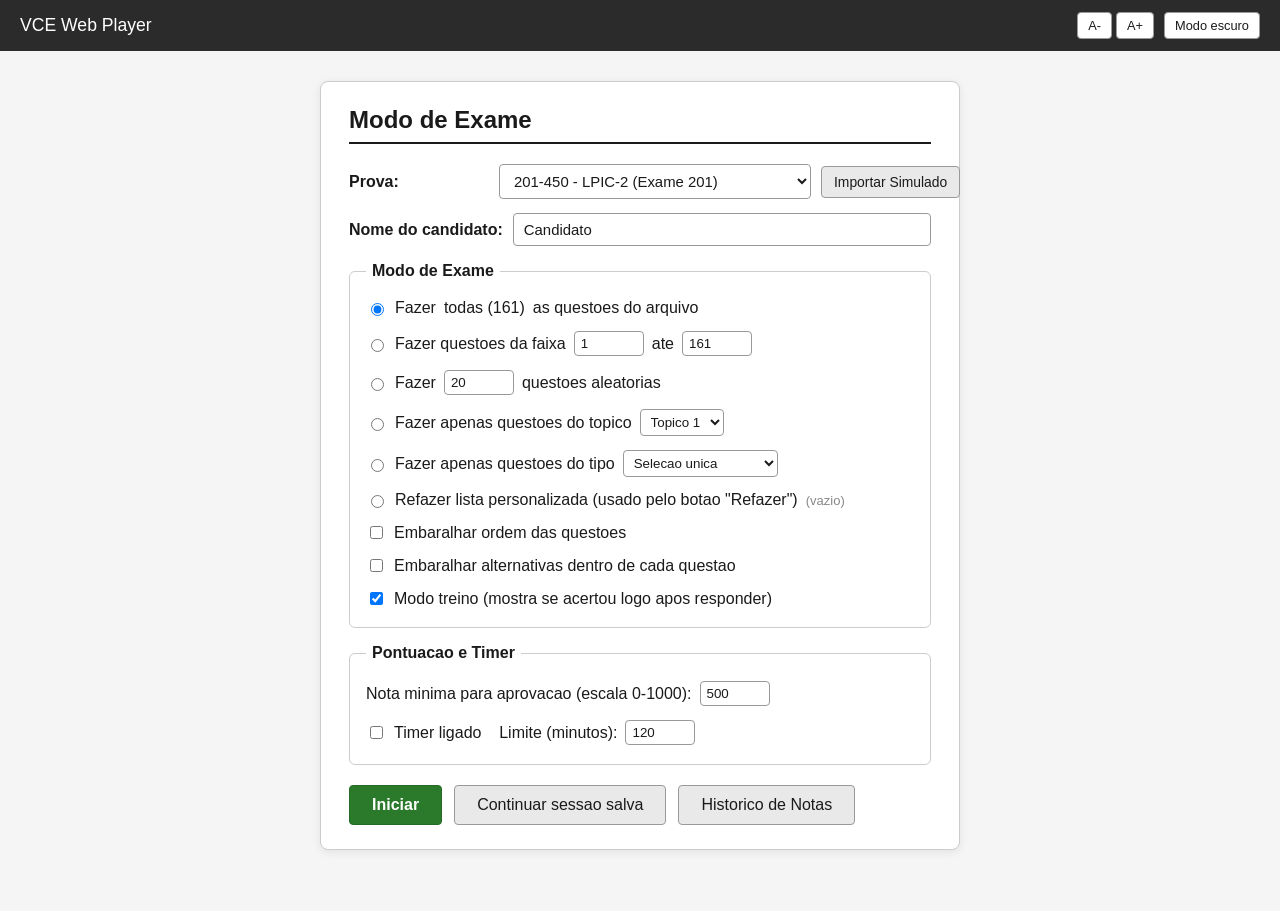
==== commit a352a55c: "Adiciona acessibilidade de fonte, página de ajuda do .txt, logs e ajustes de UI Nova página ajuda-fo" ====
--- a/vce-web/index.html
+++ b/vce-web/index.html
@@ -6,25 +6,36 @@
 <title>Simulado LPIC-2 - VCE Web Player</title>
 <link rel="stylesheet" href="style.css">
 <script>
-// Aplica o tema salvo antes de renderizar a pagina, para evitar o "flash"
-// de tela clara antes de trocar para o modo escuro.
+// Aplica o tema e o tamanho de fonte salvos antes de renderizar a pagina,
+// para evitar o "flash" de tela clara/fonte pequena antes do ajuste.
 (function () {
   try {
     var saved = localStorage.getItem('vce_theme');
     if (saved === 'dark' || saved === 'light') {
       document.documentElement.setAttribute('data-theme', saved);
     }
+    var fs = parseInt(localStorage.getItem('vce_font_size'), 10);
+    if (fs >= 14 && fs <= 26) {
+      document.documentElement.style.fontSize = fs + 'px';
+    }
   } catch (e) {}
 })();
 </script>
 </head>
 <body>
 
-<button id="themeToggle" type="button">Modo escuro</button>
-
 <!-- ===================== TELA INICIAL ===================== -->
 <div id="setupScreen">
-  <div class="titlebar">VCE Web Player</div>
+  <div class="titlebar">
+    <span>VCE Web Player</span>
+    <div class="titlebarActions">
+      <div class="fontSizeControls">
+        <button class="fontSizeBtn fontDecBtn" type="button" title="Diminuir tamanho da fonte">A-</button>
+        <button class="fontSizeBtn fontIncBtn" type="button" title="Aumentar tamanho da fonte">A+</button>
+      </div>
+      <button class="themeToggleBtn" type="button">Modo escuro</button>
+    </div>
+  </div>
 
   <div class="setupWrap">
     <div class="setupCard">
@@ -33,10 +44,11 @@
       <div class="field">
         <label>Prova:</label>
         <select id="examSelect"></select>
-        <button id="btnImportToggle" type="button" title="Importar uma nova prova a partir de um arquivo .txt">Importar .txt</button>
+        <button id="btnImportToggle" type="button" title="Importar um novo simulado a partir de um arquivo .txt">Importar Simulado</button>
       </div>
 
       <div id="importPanel" class="importPanel" style="display:none;">
+        <a class="importHelpLink" href="ajuda-formato.html" target="_blank" rel="noopener">Como montar o arquivo .txt do simulado (formato e conversão por IA)</a>
         <p class="importHint" id="importHint"></p>
         <div class="field">
           <input type="file" id="importFileInput" accept=".txt">
@@ -133,7 +145,14 @@
 <div id="examScreen" style="display:none;">
   <div class="titlebar">
     <span id="examTitle">Custom Exam - VCE Web Player</span>
-    <span id="timerDisplay" class="timerDisplay" style="display:none;"></span>
+    <div class="titlebarActions">
+      <span id="timerDisplay" class="timerDisplay" style="display:none;"></span>
+      <div class="fontSizeControls">
+        <button class="fontSizeBtn fontDecBtn" type="button" title="Diminuir tamanho da fonte">A-</button>
+        <button class="fontSizeBtn fontIncBtn" type="button" title="Aumentar tamanho da fonte">A+</button>
+      </div>
+      <button class="themeToggleBtn" type="button">Modo escuro</button>
+    </div>
   </div>
 
   <div class="topbar">
--- a/vce-web/style.css
+++ b/vce-web/style.css
@@ -113,10 +113,17 @@
 
 * { box-sizing: border-box; }
 
+/* Base de escala de fonte: 1rem = tamanho definido aqui. O botao A-/A+
+   muda este valor via JS (document.documentElement.style.fontSize),
+   e como o resto do CSS usa rem para tamanho de texto, a pagina inteira
+   escala junto - recurso de acessibilidade para quem tem dificuldade
+   de leitura. */
+html { font-size: 16px; }
+
 body {
   margin: 0;
   font-family: "Segoe UI", Tahoma, Arial, sans-serif;
-  font-size: 15px;
+  font-size: 1rem;
   color: var(--text);
   background: var(--bg);
   height: 100vh;
@@ -131,35 +138,51 @@
 .titlebar {
   background: var(--titlebar-bg);
   color: var(--titlebar-text);
-  padding: 8px 14px;
-  font-size: 13px;
+  padding: 12px 20px;
+  font-size: 1.1rem;
   display: flex;
   justify-content: space-between;
   align-items: center;
+  gap: 12px;
+  flex-wrap: wrap;
 }
 
 .timerDisplay {
   font-weight: 600;
   color: #ffd479;
-}
-
-/* ---------------- ALTERNAR TEMA (MODO ESCURO) ---------------- */
-#themeToggle {
-  position: fixed;
-  top: 10px;
-  right: 14px;
-  z-index: 200;
-  padding: 7px 14px;
-  border: 1px solid var(--border-strong);
-  background: var(--bg-card);
-  color: var(--text);
-  border-radius: 20px;
-  cursor: pointer;
-  font-size: 13px;
-  box-shadow: 0 2px 8px var(--shadow);
-}
-
-#themeToggle:hover { background: var(--bg-hover); }
+  white-space: nowrap;
+}
+
+/* ---------------- BARRA DE ACOES (tema + tamanho de fonte) ---------------- */
+/* Fica dentro de cada .titlebar (uma na tela inicial, outra na tela da
+   prova) como item flex normal, em vez de flutuar por cima de tudo -
+   isso evita cobrir o timer e outras informacoes da barra. */
+.titlebarActions {
+  display: flex;
+  align-items: center;
+  gap: 10px;
+  flex-wrap: wrap;
+}
+
+.fontSizeControls {
+  display: flex;
+  align-items: center;
+  gap: 4px;
+}
+
+.fontSizeBtn, .themeToggleBtn {
+  padding: 5px 10px;
+  border: 1px solid var(--border-strong);
+  background: var(--bg-card);
+  color: var(--text);
+  border-radius: 4px;
+  cursor: pointer;
+  font-size: 0.8rem;
+  line-height: 1.2;
+}
+
+.fontSizeBtn:hover, .themeToggleBtn:hover { background: var(--bg-hover); }
+.fontSizeBtn:disabled { opacity: .4; cursor: not-allowed; }
 
 /* ---------------- TELA INICIAL ---------------- */
 .setupWrap {
@@ -208,7 +231,7 @@
   padding: 7px 10px;
   border: 1px solid var(--border-strong);
   border-radius: 4px;
-  font-size: 14px;
+  font-size: 0.933rem;
   background: var(--bg-input);
   color: var(--text);
 }
@@ -257,7 +280,7 @@
   color: var(--text);
   border-radius: 4px;
   cursor: pointer;
-  font-size: 15px;
+  font-size: 1rem;
 }
 
 .setupButtons button:hover { filter: brightness(0.95); }
@@ -271,7 +294,7 @@
 
 .setupButtons .primary:hover { background: var(--accent-hover); }
 
-/* ---------------- IMPORTAR PROVA ---------------- */
+/* ---------------- IMPORTAR SIMULADO ---------------- */
 #btnImportToggle {
   padding: 7px 12px;
   border: 1px solid var(--border-strong);
@@ -279,7 +302,7 @@
   color: var(--text);
   border-radius: 4px;
   cursor: pointer;
-  font-size: 13px;
+  font-size: 0.867rem;
   white-space: nowrap;
 }
 
@@ -295,8 +318,15 @@
 
 .importHint {
   color: var(--text-muted);
-  font-size: 13px;
+  font-size: 0.867rem;
   margin: 0 0 6px 0;
+}
+
+.importHelpLink {
+  display: inline-block;
+  margin: 0 0 8px 0;
+  font-size: 0.867rem;
+  color: var(--info-text);
 }
 
 .importPanel .field { margin: 8px 0; }
@@ -326,7 +356,7 @@
   margin-top: 12px;
   padding: 8px 12px;
   border-radius: 4px;
-  font-size: 14px;
+  font-size: 0.933rem;
 }
 
 .importStatus.info { background: var(--info-bg); color: var(--info-text); }
@@ -343,7 +373,7 @@
   border-bottom: 1px solid var(--border);
 }
 
-.mark-label { font-size: 14px; user-select: none; }
+.mark-label { font-size: 0.875rem; user-select: none; }
 .score { font-weight: 600; }
 
 .content {
@@ -388,7 +418,7 @@
   padding: 10px;
   overflow-x: auto;
   font-family: "Consolas", "Courier New", monospace;
-  font-size: 13px;
+  font-size: 0.8125rem;
   white-space: pre;
   color: var(--text);
 }
@@ -419,7 +449,7 @@
   padding: 8px;
   border: 1px solid var(--border-strong);
   border-radius: 4px;
-  font-size: 14px;
+  font-size: 0.875rem;
   background: var(--bg-input);
   color: var(--text);
 }
@@ -459,7 +489,7 @@
   color: var(--text);
   text-align: right;
   padding: 8px;
-  font-size: 20px;
+  font-size: 1.25rem;
   margin-bottom: 8px;
   border-radius: 3px;
   min-width: 180px;
@@ -474,7 +504,7 @@
   color: var(--text);
   border-radius: 3px;
   cursor: pointer;
-  font-size: 15px;
+  font-size: 0.9375rem;
 }
 
 .calc-grid button:hover { background: var(--bg-hover); }
@@ -483,7 +513,7 @@
   background: var(--bg-soft);
   border-top: 1px solid var(--border);
   padding: 6px 16px;
-  font-size: 13px;
+  font-size: 0.8125rem;
   color: var(--text-soft);
 }
 
@@ -522,7 +552,7 @@
   z-index: 40;
 }
 
-.reviewMenu div { padding: 8px 14px; cursor: pointer; font-size: 14px; color: var(--text); }
+.reviewMenu div { padding: 8px 14px; cursor: pointer; font-size: 0.875rem; color: var(--text); }
 .reviewMenu div:hover { background: var(--bg-hover); }
 
 .reviewOverlay {
@@ -576,7 +606,7 @@
 }
 
 /* ---------------- CUSTOM INFO ---------------- */
-.customInfo { color: var(--text-muted); font-size: 13px; }
+.customInfo { color: var(--text-muted); font-size: 0.8125rem; }
 
 /* ---------------- SCORE REPORT / HISTORICO ---------------- */
 .reportOverlay {
@@ -616,13 +646,13 @@
 
 .reportBody h1 {
   text-align: center;
-  font-size: 24px;
+  font-size: 1.5rem;
   margin: 0 0 4px 0;
 }
 
 .reportBody h2 {
   text-align: center;
-  font-size: 18px;
+  font-size: 1.125rem;
   margin: 0 0 20px 0;
   color: var(--text-soft);
 }
@@ -646,7 +676,7 @@
 
 .chartRow { display: flex; align-items: center; margin-bottom: 12px; }
 
-.chartLabel { width: 100px; font-weight: 600; font-size: 13px; }
+.chartLabel { width: 100px; font-weight: 600; font-size: 0.8125rem; }
 
 .chartTrack {
   flex: 1;
@@ -667,7 +697,7 @@
   display: flex;
   justify-content: space-between;
   margin-left: 100px;
-  font-size: 12px;
+  font-size: 0.75rem;
   color: var(--text-muted);
 }
 
@@ -676,7 +706,7 @@
   gap: 24px;
   flex-wrap: wrap;
   margin: 16px 0;
-  font-size: 15px;
+  font-size: 0.9375rem;
 }
 
 .reportStats {
@@ -691,7 +721,7 @@
   border: 1px solid var(--border);
   border-radius: 14px;
   padding: 4px 12px;
-  font-size: 13px;
+  font-size: 0.8125rem;
 }
 .statChip.ok { background: var(--success-bg); border-color: var(--success-text); color: var(--success-text); }
 .statChip.bad { background: var(--error-bg); border-color: var(--error-text); color: var(--error-text); }
@@ -700,7 +730,7 @@
 .topicTable, .historyTable {
   width: 100%;
   border-collapse: collapse;
-  font-size: 14px;
+  font-size: 0.875rem;
 }
 
 .topicTable th, .topicTable td,
@@ -735,7 +765,7 @@
 .topicBar span {
   position: absolute;
   right: 8px;
-  font-size: 11px;
+  font-size: 0.6875rem;
   line-height: 18px;
   font-weight: 600;
   color: var(--text);
@@ -765,7 +795,7 @@
 
 .miniBtn {
   padding: 3px 8px;
-  font-size: 12px;
+  font-size: 0.75rem;
   border: 1px solid var(--border-strong);
   background: var(--bg-card);
   color: var(--text);
@@ -797,7 +827,7 @@
     --shadow: rgba(0, 0, 0, 0.08);
     --shadow-strong: rgba(0, 0, 0, 0.3);
   }
-  #themeToggle { display: none; }
+  .titlebarActions { display: none; }
   .reportButtons, .reportTitleBar { display: none; }
   .reportOverlay { position: static; background: none; }
   .reportBox { box-shadow: none; max-height: none; }
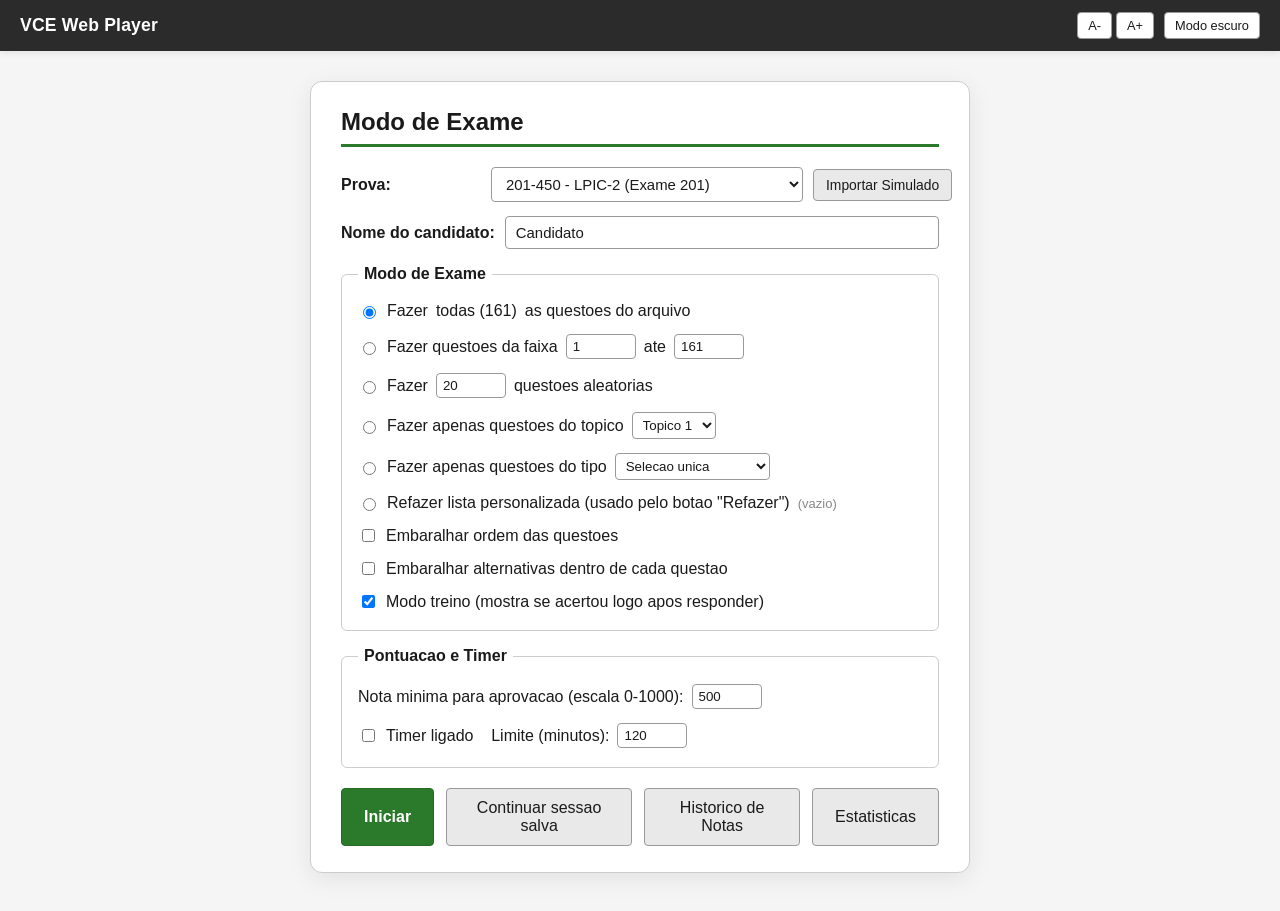
==== commit 245e11cc: "Adiciona estatísticas de estudo por prova e polimento visual Novo overlay "Estatisticas" mostra, por" ====
--- a/vce-web/index.html
+++ b/vce-web/index.html
@@ -136,6 +136,7 @@
         <button id="btnStart" class="primary">Iniciar</button>
         <button id="btnContinue">Continuar sessao salva</button>
         <button id="btnHistory">Historico de Notas</button>
+        <button id="btnStats">Estatisticas</button>
       </div>
     </div>
   </div>
@@ -243,6 +244,18 @@
   </div>
 </div>
 
+<!-- ===================== ESTATISTICAS ===================== -->
+<div class="reportOverlay" id="statsOverlay" style="display:none;">
+  <div class="reportBox">
+    <div class="reportTitleBar">Estatisticas de Estudo</div>
+    <div class="reportBody" id="statsBody"></div>
+    <div class="reportButtons">
+      <button id="btnClearStats">Limpar Estatisticas</button>
+      <button id="closeStats" class="primary">Fechar</button>
+    </div>
+  </div>
+</div>
+
 <script src="exams.js"></script>
 <script src="script.js"></script>
 </body>
--- a/vce-web/style.css
+++ b/vce-web/style.css
@@ -113,6 +113,17 @@
 
 * { box-sizing: border-box; }
 
+button {
+  transition: background .15s ease, filter .15s ease, transform .05s ease;
+  font-family: inherit;
+}
+button:active { transform: translateY(1px); }
+
+:focus-visible {
+  outline: 2px solid var(--blue);
+  outline-offset: 2px;
+}
+
 /* Base de escala de fonte: 1rem = tamanho definido aqui. O botao A-/A+
    muda este valor via JS (document.documentElement.style.fontSize),
    e como o resto do CSS usa rem para tamanho de texto, a pagina inteira
@@ -140,11 +151,16 @@
   color: var(--titlebar-text);
   padding: 12px 20px;
   font-size: 1.1rem;
+  font-weight: 600;
+  letter-spacing: 0.01em;
   display: flex;
   justify-content: space-between;
   align-items: center;
   gap: 12px;
   flex-wrap: wrap;
+  box-shadow: 0 2px 6px var(--shadow);
+  position: relative;
+  z-index: 10;
 }
 
 .timerDisplay {
@@ -199,17 +215,17 @@
 .setupCard {
   background: var(--bg-card);
   border: 1px solid var(--border);
-  border-radius: 8px;
-  padding: 24px 28px;
-  width: 640px;
+  border-radius: 12px;
+  padding: 26px 30px;
+  width: 660px;
   max-width: 100%;
-  box-shadow: 0 2px 10px var(--shadow);
+  box-shadow: 0 6px 24px var(--shadow);
   height: fit-content;
 }
 
 .setupCard h2 {
   margin-top: 0;
-  border-bottom: 2px solid var(--text);
+  border-bottom: 3px solid var(--accent);
   padding-bottom: 8px;
 }
 
@@ -429,12 +445,14 @@
   display: flex;
   align-items: flex-start;
   gap: 10px;
-  padding: 4px 6px;
-  border-radius: 4px;
-  cursor: pointer;
-}
-
-.optionRow:hover { background: var(--bg-hover); }
+  padding: 7px 10px;
+  border-radius: 6px;
+  border: 1px solid transparent;
+  cursor: pointer;
+  transition: background .12s ease, border-color .12s ease;
+}
+
+.optionRow:hover { background: var(--bg-hover); border-color: var(--border); }
 .optionRow input { margin-top: 3px; }
 .optionRow .optLabel { font-weight: 600; min-width: 18px; }
 
@@ -458,8 +476,9 @@
   margin-top: 20px;
   background: var(--highlight-bg);
   border: 1px solid var(--highlight-border);
-  padding: 14px;
-  border-radius: 3px;
+  border-left: 4px solid var(--warn);
+  padding: 14px 16px;
+  border-radius: 6px;
 }
 
 .answerLine { font-weight: 600; margin-bottom: 8px; color: var(--text); }
@@ -622,14 +641,14 @@
 .reportBox {
   background: var(--bg-card);
   color: var(--text);
-  border-radius: 6px;
-  width: 820px;
+  border-radius: 12px;
+  width: 860px;
   max-width: 95%;
   max-height: 90vh;
   display: flex;
   flex-direction: column;
   overflow: hidden;
-  box-shadow: 0 4px 20px var(--shadow-strong);
+  box-shadow: 0 10px 40px var(--shadow-strong);
 }
 
 .reportTitleBar {
@@ -719,9 +738,10 @@
 .statChip {
   background: var(--bg-hover);
   border: 1px solid var(--border);
-  border-radius: 14px;
-  padding: 4px 12px;
+  border-radius: 16px;
+  padding: 5px 14px;
   font-size: 0.8125rem;
+  font-weight: 600;
 }
 .statChip.ok { background: var(--success-bg); border-color: var(--success-text); color: var(--success-text); }
 .statChip.bad { background: var(--error-bg); border-color: var(--error-text); color: var(--error-text); }
@@ -808,6 +828,157 @@
 
 .bottombar .primary { background: var(--accent); color: #fff; border-color: var(--accent-border); }
 .bottombar .primary:hover { background: var(--accent-hover); }
+
+/* ---------------- ESTATISTICAS ---------------- */
+.statsEmpty {
+  text-align: center;
+  color: var(--text-muted);
+  padding: 40px 20px;
+  line-height: 1.8;
+}
+
+.statsHeader {
+  display: flex;
+  align-items: center;
+  gap: 10px;
+  margin-bottom: 14px;
+}
+
+.statsHeader select {
+  flex: 1;
+  padding: 7px 10px;
+  border: 1px solid var(--border-strong);
+  border-radius: 6px;
+  font-size: 0.933rem;
+  background: var(--bg-input);
+  color: var(--text);
+}
+
+.donutWrap {
+  display: flex;
+  align-items: center;
+  gap: 28px;
+  flex-wrap: wrap;
+  border: 1px solid var(--border);
+  border-radius: 10px;
+  background: var(--bg-soft);
+  padding: 18px 22px;
+  margin: 16px 0;
+}
+
+.donut {
+  width: 140px;
+  height: 140px;
+  border-radius: 50%;
+  position: relative;
+  flex-shrink: 0;
+}
+
+.donutHole {
+  position: absolute;
+  inset: 22px;
+  border-radius: 50%;
+  background: var(--bg-soft);
+  display: flex;
+  flex-direction: column;
+  align-items: center;
+  justify-content: center;
+}
+
+.donutPct { font-size: 1.5rem; font-weight: 700; color: var(--text); }
+.donutLabel { font-size: 0.75rem; color: var(--text-muted); }
+
+.donutLegend { line-height: 2; font-size: 0.933rem; }
+.legendDot {
+  display: inline-block;
+  width: 12px;
+  height: 12px;
+  border-radius: 3px;
+  margin-right: 6px;
+  vertical-align: middle;
+}
+.legendTotal { color: var(--text-muted); font-size: 0.8125rem; margin-top: 4px; }
+
+.evoChart {
+  display: flex;
+  align-items: flex-end;
+  gap: 8px;
+  height: 120px;
+  border: 1px solid var(--border);
+  border-radius: 10px;
+  background: var(--bg-soft);
+  padding: 12px 14px 6px 14px;
+  margin: 10px 0 16px 0;
+}
+
+.evoBar {
+  flex: 1;
+  max-width: 46px;
+  border-radius: 4px 4px 0 0;
+  position: relative;
+  min-height: 4px;
+}
+.evoBar.pass { background: var(--pass); }
+.evoBar.fail { background: var(--fail); }
+.evoBar span {
+  position: absolute;
+  top: -1.2rem;
+  left: 50%;
+  transform: translateX(-50%);
+  font-size: 0.6875rem;
+  color: var(--text-muted);
+  white-space: nowrap;
+}
+
+.qStatRow {
+  display: flex;
+  align-items: center;
+  gap: 10px;
+  padding: 5px 0;
+  font-size: 0.875rem;
+}
+
+.qStatLabel { min-width: 70px; font-weight: 600; }
+
+.qStatTrack {
+  width: 160px;
+  flex-shrink: 0;
+  height: 14px;
+  background: var(--bg-hover);
+  border-radius: 8px;
+  overflow: hidden;
+}
+
+.qStatFill { height: 100%; border-radius: 8px; }
+.qStatFill.good { background: var(--pass); }
+.qStatFill.bad { background: var(--fail); }
+
+.qStatPct { min-width: 44px; font-weight: 600; text-align: right; }
+
+.qStatDetail {
+  color: var(--text-muted);
+  font-size: 0.8125rem;
+  overflow: hidden;
+  text-overflow: ellipsis;
+  white-space: nowrap;
+  flex: 1;
+}
+
+.trainBtn {
+  display: block;
+  margin: 14px 0 6px 0;
+  padding: 10px 18px;
+  border: 1px solid var(--accent-border);
+  background: var(--accent);
+  color: #fff;
+  border-radius: 6px;
+  cursor: pointer;
+  font-size: 0.933rem;
+  font-weight: 600;
+}
+.trainBtn:hover { background: var(--accent-hover); }
+
+.statsNote { color: var(--text-muted); font-size: 0.8125rem; margin-top: 16px; }
 
 @media print {
   :root, :root[data-theme="dark"] {
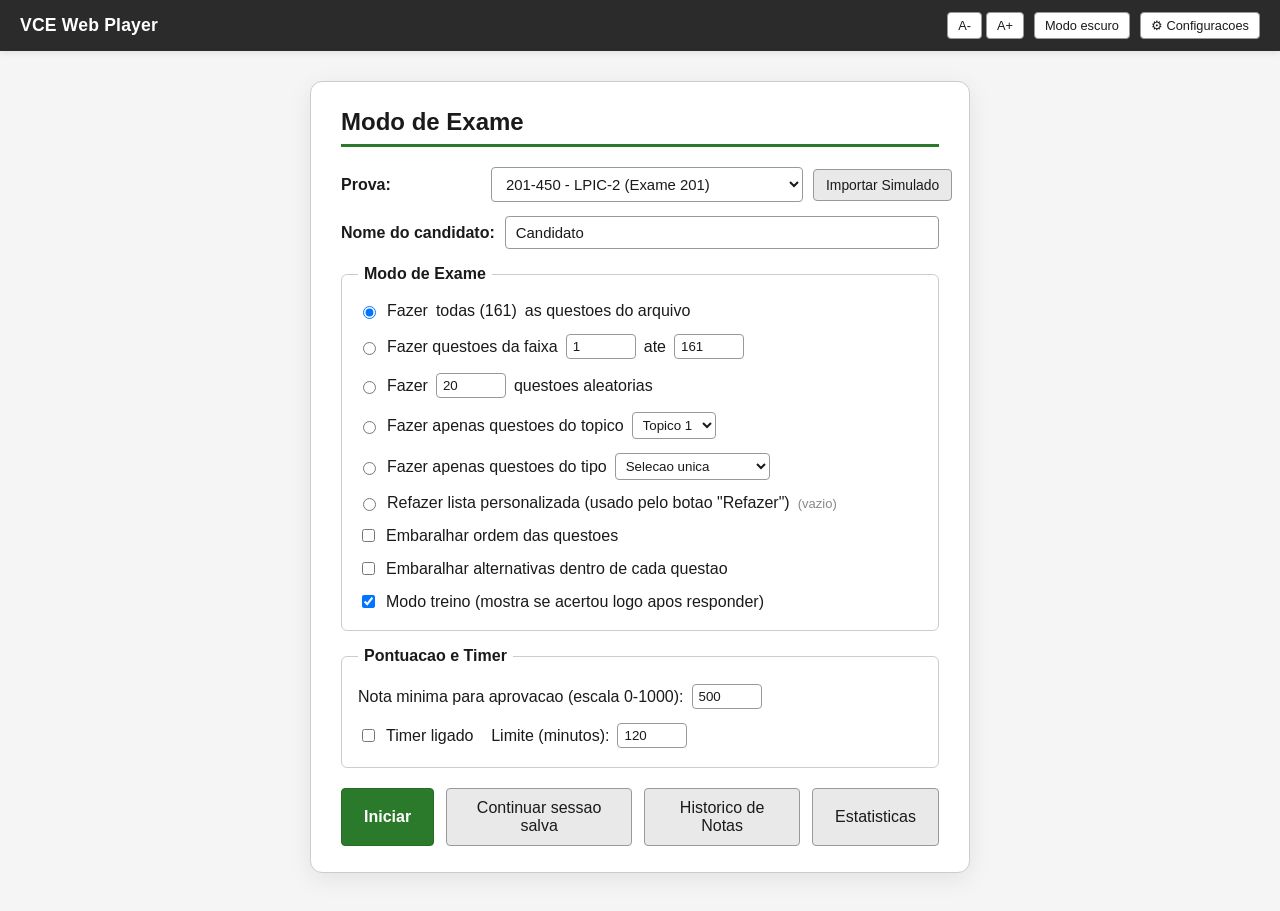
==== commit c854af4e: "Reorganiza botões da prova no padrão VCE Player e adiciona menu de Configurações Barra inferior agor" ====
--- a/vce-web/index.html
+++ b/vce-web/index.html
@@ -34,6 +34,7 @@
         <button class="fontSizeBtn fontIncBtn" type="button" title="Aumentar tamanho da fonte">A+</button>
       </div>
       <button class="themeToggleBtn" type="button">Modo escuro</button>
+      <button class="settingsBtn" type="button" title="Configuracoes">&#9881; Configuracoes</button>
     </div>
   </div>
 
@@ -153,6 +154,7 @@
         <button class="fontSizeBtn fontIncBtn" type="button" title="Aumentar tamanho da fonte">A+</button>
       </div>
       <button class="themeToggleBtn" type="button">Modo escuro</button>
+      <button class="settingsBtn" type="button" title="Configuracoes">&#9881;</button>
     </div>
   </div>
 
@@ -166,10 +168,6 @@
       <div class="itemInfo">
         Item <span id="itemIndex">1</span> de <span id="itemTotal">0</span>
         (<span id="candidateLabel"></span>Q<span id="itemQNum">1</span>)
-      </div>
-      <div class="headerButtons">
-        <button id="btnShowAnswer">Mostrar Resposta</button>
-        <button id="btnCalculator">Calculadora</button>
       </div>
     </div>
     <hr>
@@ -190,21 +188,29 @@
   <div class="statusbar"><span id="statusText">Selecione a melhor alternativa.</span></div>
 
   <div class="bottombar">
-    <button id="btnPrevious">Anterior</button>
-    <button id="btnNext">Proxima</button>
-    <div class="reviewDropdownWrap">
-      <button id="btnReview">Revisao</button>
-      <div class="reviewMenu" id="reviewMenu" style="display:none;">
-        <div data-mode="all">Revisar Todas</div>
-        <div data-mode="marked">Revisar Marcadas</div>
-        <div data-mode="incomplete">Revisar Incompletas</div>
-        <div data-mode="wrong">Revisar Erradas</div>
-      </div>
-    </div>
-    <button id="btnBackToSetup">Menu Inicial</button>
+    <div class="bbGroup">
+      <button id="btnPrevious">&#9664; Anterior</button>
+      <button id="btnNext">Proxima &#9654;</button>
+    </div>
+    <div class="bbGroup bbGroupCenter">
+      <div class="reviewDropdownWrap">
+        <button id="btnReview">Revisao &#9650;</button>
+        <div class="reviewMenu" id="reviewMenu" style="display:none;">
+          <div data-mode="all">Revisar Todas</div>
+          <div data-mode="marked">Revisar Marcadas</div>
+          <div data-mode="incomplete">Revisar Incompletas</div>
+          <div data-mode="wrong">Revisar Erradas</div>
+        </div>
+      </div>
+      <button id="btnShowAnswer">Mostrar Resposta</button>
+      <button id="btnCalculator">Calculadora</button>
+    </div>
     <div class="spacer"></div>
-    <button id="btnSave">Salvar Sessao</button>
-    <button id="btnEnd" class="primary">Finalizar Exame</button>
+    <div class="bbGroup">
+      <button id="btnBackToSetup">Menu Inicial</button>
+      <button id="btnSave">Salvar Sessao</button>
+      <button id="btnEnd" class="primary">Finalizar Exame</button>
+    </div>
   </div>
 </div>
 
@@ -244,6 +250,52 @@
   </div>
 </div>
 
+<!-- ===================== CONFIGURACOES ===================== -->
+<div class="reportOverlay" id="settingsOverlay" style="display:none;">
+  <div class="reportBox settingsBox">
+    <div class="reportTitleBar">Configuracoes</div>
+    <div class="reportBody">
+      <h3 class="settingsSectionFirst">Aparencia</h3>
+      <div class="settingsRow">
+        <label for="settingsTheme">Tema</label>
+        <select id="settingsTheme">
+          <option value="light">Claro</option>
+          <option value="dark">Escuro</option>
+          <option value="auto">Automatico (segue o sistema)</option>
+        </select>
+      </div>
+      <div class="settingsRow">
+        <label for="settingsFontSize">Tamanho da fonte</label>
+        <select id="settingsFontSize">
+          <option value="14">Pequena</option>
+          <option value="16">Normal</option>
+          <option value="18">Grande</option>
+          <option value="21">Muito grande</option>
+          <option value="24">Extra grande</option>
+        </select>
+      </div>
+
+      <h3>Botoes durante a prova</h3>
+      <label class="checkRow">
+        <input type="checkbox" id="settingsShowAnswerBtn" checked>
+        Mostrar o botao "Mostrar Resposta"
+      </label>
+      <label class="checkRow">
+        <input type="checkbox" id="settingsCalculatorBtn" checked>
+        Mostrar o botao "Calculadora"
+      </label>
+      <label class="checkRow">
+        <input type="checkbox" id="settingsReviewBtn" checked>
+        Mostrar o botao "Revisao"
+      </label>
+      <p class="settingsNote">Util para simular uma prova real sem essas ajudas. Novas opcoes serao adicionadas aqui no futuro.</p>
+    </div>
+    <div class="reportButtons">
+      <button id="closeSettings" class="primary">Fechar</button>
+    </div>
+  </div>
+</div>
+
 <!-- ===================== ESTATISTICAS ===================== -->
 <div class="reportOverlay" id="statsOverlay" style="display:none;">
   <div class="reportBox">
--- a/vce-web/style.css
+++ b/vce-web/style.css
@@ -186,7 +186,7 @@
   gap: 4px;
 }
 
-.fontSizeBtn, .themeToggleBtn {
+.fontSizeBtn, .themeToggleBtn, .settingsBtn {
   padding: 5px 10px;
   border: 1px solid var(--border-strong);
   background: var(--bg-card);
@@ -197,7 +197,7 @@
   line-height: 1.2;
 }
 
-.fontSizeBtn:hover, .themeToggleBtn:hover { background: var(--bg-hover); }
+.fontSizeBtn:hover, .themeToggleBtn:hover, .settingsBtn:hover { background: var(--bg-hover); }
 .fontSizeBtn:disabled { opacity: .4; cursor: not-allowed; }
 
 /* ---------------- TELA INICIAL ---------------- */
@@ -406,18 +406,6 @@
 
 .itemInfo { font-weight: 600; }
 
-.headerButtons button {
-  margin-left: 8px;
-  padding: 6px 14px;
-  border: 1px solid var(--border-strong);
-  background: var(--bg-hover);
-  color: var(--text);
-  border-radius: 3px;
-  cursor: pointer;
-}
-
-.headerButtons button:hover { filter: brightness(0.95); }
-
 hr { border: none; border-top: 1px solid var(--border); margin: 10px 0 16px 0; }
 
 .topicLine { font-weight: 600; margin-bottom: 10px; }
@@ -543,6 +531,20 @@
   padding: 10px 16px;
   background: var(--bg-soft);
   border-top: 1px solid var(--border);
+  flex-wrap: wrap;
+}
+
+.bbGroup {
+  display: flex;
+  align-items: center;
+  gap: 8px;
+  flex-wrap: wrap;
+}
+
+.bbGroupCenter {
+  padding: 0 10px;
+  border-left: 1px solid var(--border);
+  border-right: 1px solid var(--border);
 }
 
 .bottombar button {
@@ -952,6 +954,7 @@
 .qStatFill { height: 100%; border-radius: 8px; }
 .qStatFill.good { background: var(--pass); }
 .qStatFill.bad { background: var(--fail); }
+.qStatFill.blank { background: var(--warn); }
 
 .qStatPct { min-width: 44px; font-weight: 600; text-align: right; }
 
@@ -978,7 +981,42 @@
 }
 .trainBtn:hover { background: var(--accent-hover); }
 
+.trainBtn.blankTrain {
+  background: var(--warn);
+  border-color: var(--warn);
+  color: #1a1a1a;
+}
+.trainBtn.blankTrain:hover { filter: brightness(1.1); }
+
 .statsNote { color: var(--text-muted); font-size: 0.8125rem; margin-top: 16px; }
+
+/* ---------------- CONFIGURACOES ---------------- */
+.settingsBox { width: 520px; }
+
+.settingsBox h3 { margin-top: 28px; }
+.settingsBox h3.settingsSectionFirst { margin-top: 0; }
+
+.settingsRow {
+  display: flex;
+  align-items: center;
+  justify-content: space-between;
+  gap: 12px;
+  padding: 8px 0;
+}
+
+.settingsRow label { font-weight: 600; }
+
+.settingsRow select {
+  padding: 6px 10px;
+  border: 1px solid var(--border-strong);
+  border-radius: 4px;
+  background: var(--bg-input);
+  color: var(--text);
+  font-size: 0.933rem;
+  min-width: 220px;
+}
+
+.settingsNote { color: var(--text-muted); font-size: 0.8125rem; margin-top: 14px; }
 
 @media print {
   :root, :root[data-theme="dark"] {
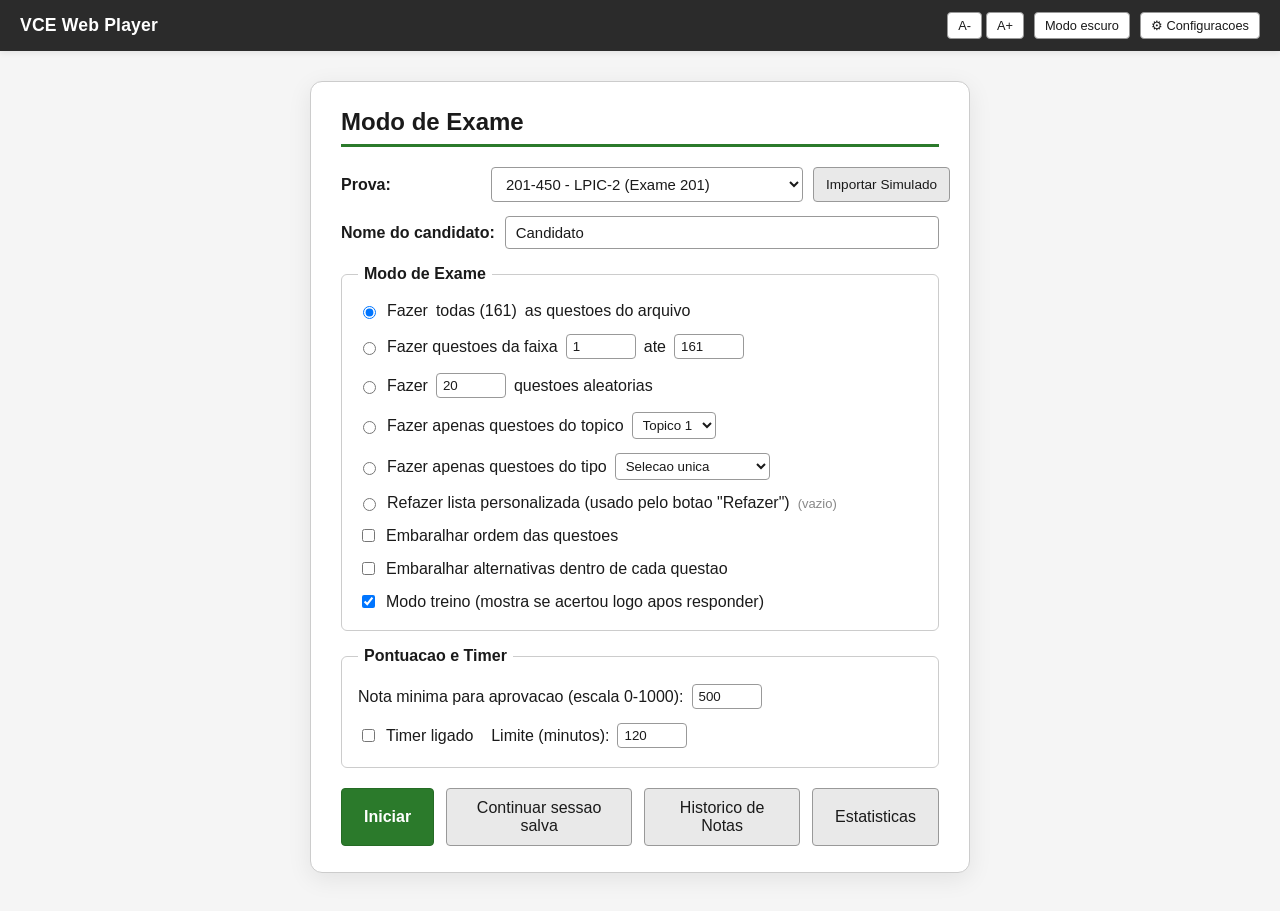
==== commit 3276d771: "Alinha botão Importar Simulado e melhora fluxo ao finalizar exame - #btnImportToggle usa align-self:" ====
--- a/vce-web/index.html
+++ b/vce-web/index.html
@@ -233,7 +233,8 @@
       <button id="btnRetakeIncomplete">Refazer Incompletas</button>
       <button id="btnReviewFromReport">Revisar Respostas</button>
       <button id="btnPrintReport">Imprimir</button>
-      <button id="closeReport" class="primary">Fechar</button>
+      <button id="btnBackToExam">Voltar ao Exame</button>
+      <button id="closeReport" class="primary">Fechar (Menu Inicial)</button>
     </div>
   </div>
 </div>
--- a/vce-web/style.css
+++ b/vce-web/style.css
@@ -312,13 +312,16 @@
 
 /* ---------------- IMPORTAR SIMULADO ---------------- */
 #btnImportToggle {
-  padding: 7px 12px;
+  align-self: stretch;
+  flex-shrink: 0;
+  padding: 0 12px;
   border: 1px solid var(--border-strong);
   background: var(--bg-hover);
   color: var(--text);
   border-radius: 4px;
   cursor: pointer;
-  font-size: 0.867rem;
+  font-size: 0.85rem;
+  line-height: 1;
   white-space: nowrap;
 }
 
@@ -528,9 +531,12 @@
   display: flex;
   align-items: center;
   gap: 8px;
+  row-gap: 8px;
   padding: 10px 16px;
   background: var(--bg-soft);
   border-top: 1px solid var(--border);
+  /* Permite que um GRUPO inteiro desca de linha em telas estreitas,
+     mas nunca que os botoes quebrem dentro do proprio grupo. */
   flex-wrap: wrap;
 }
 
@@ -538,7 +544,8 @@
   display: flex;
   align-items: center;
   gap: 8px;
-  flex-wrap: wrap;
+  flex-wrap: nowrap;
+  flex-shrink: 0;
 }
 
 .bbGroupCenter {
@@ -554,12 +561,19 @@
   color: var(--text);
   border-radius: 3px;
   cursor: pointer;
+  white-space: nowrap;
+  flex-shrink: 0;
+  font-size: 0.875rem;
 }
 
 .bottombar button:hover { filter: brightness(0.95); }
 .spacer { flex: 1; }
 
-.reviewDropdownWrap { position: relative; }
+.reviewDropdownWrap {
+  position: relative;
+  display: flex;
+  align-items: center;
+}
 
 .reviewMenu {
   position: absolute;
